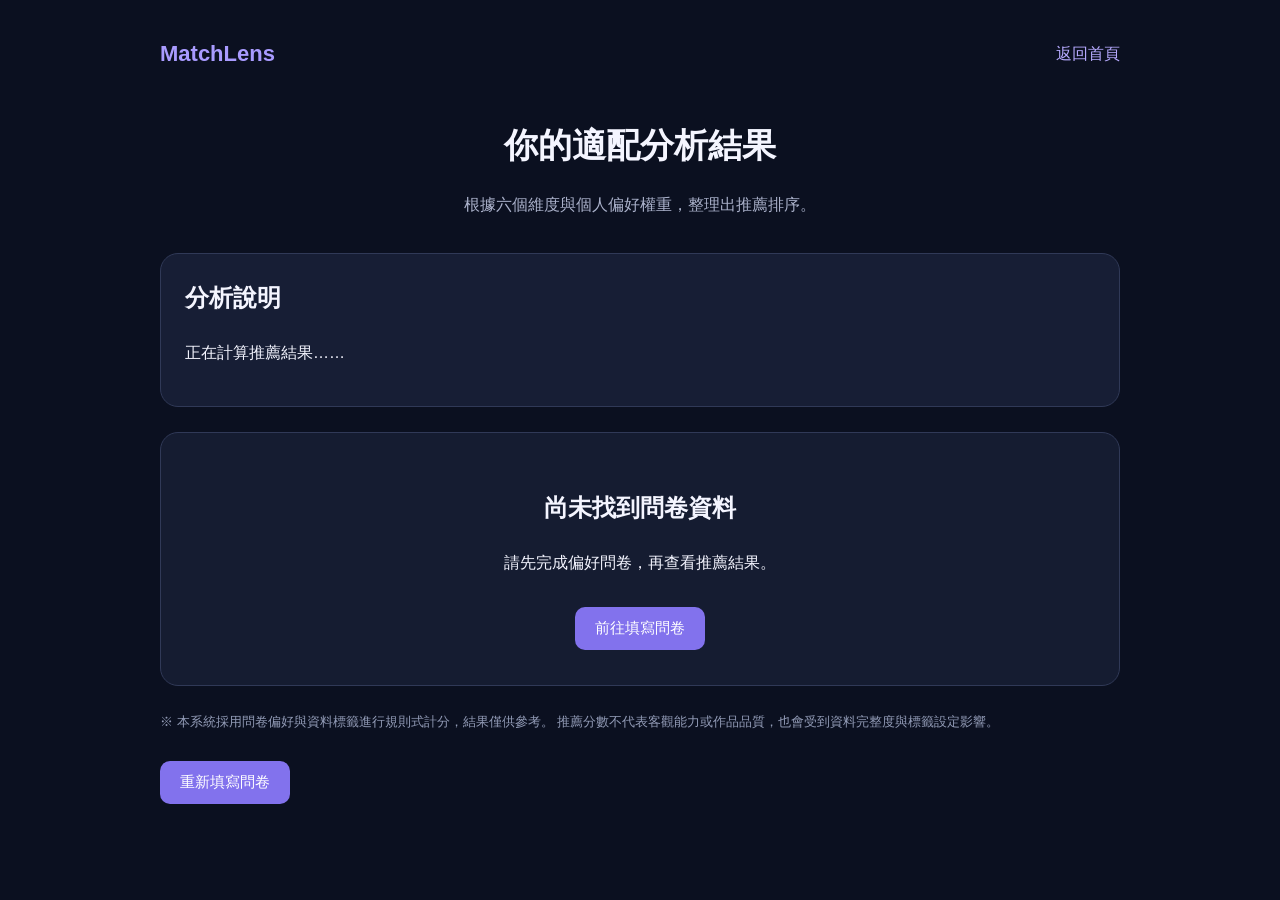
==== result.html @ eaccc014 "Create result.html" ====
<!DOCTYPE html>
<html lang="zh-Hant">
<head>
<meta charset="UTF-8">
<meta name="viewport" content="width=device-width, initial-scale=1.0">
<title>推薦結果｜MatchLens</title>
<style>
*{box-sizing:border-box}
body{
  margin:0;
  font-family:Arial,"Noto Sans TC",sans-serif;
  background:#0b1020;
  color:#f4f5ff;
  line-height:1.7;
}
.container{max-width:1000px;margin:auto;padding:35px 20px 70px}
header{display:flex;justify-content:space-between;align-items:center;margin-bottom:45px}
.logo{font-size:22px;font-weight:bold;color:#a99bff}
a{color:#b7aaff;text-decoration:none}
.hero{text-align:center;margin-bottom:35px}
.hero h1{font-size:34px;margin:0 0 10px}
.hero p{color:#aab1ca}
.summary{
  background:#171e35;border:1px solid #303957;
  border-radius:18px;padding:24px;margin-bottom:25px;
}
.summary h2{margin-top:0}
.card{
  background:#151c31;border:1px solid #303957;
  border-radius:18px;padding:24px;margin-bottom:18px;
}
.rank{color:#b7aaff;font-size:14px;font-weight:bold}
.person{display:flex;justify-content:space-between;gap:15px;align-items:center}
.person h2{margin:5px 0;font-size:23px}
.score{font-size:30px;font-weight:bold;color:#b7aaff;white-space:nowrap}
.bar{height:9px;background:#303957;border-radius:10px;overflow:hidden;margin:8px 0 18px}
.fill{height:100%;background:linear-gradient(90deg,#7465df,#b49aff);border-radius:10px}
.details{display:grid;grid-template-columns:repeat(2,1fr);gap:12px}
.detail{background:#202943;padding:12px;border-radius:10px}
.detail strong{display:block;font-size:13px;color:#b7aaff}
.detail span{font-size:14px}
.description{color:#b8c0d8;font-size:14px;margin-top:15px}
.note{color:#929bb6;font-size:13px;margin-top:25px}
button{
  border:0;border-radius:10px;padding:12px 20px;
  background:#8272ed;color:white;font-size:15px;
  cursor:pointer;margin-top:15px;
}
button:hover{background:#9688ff}
.empty{text-align:center;padding:35px}
@media(max-width:600px){
  .container{padding:25px 15px 50px}
  .hero h1{font-size:27px}
  .person{align-items:flex-start}
  .score{font-size:25px}
  .details{grid-template-columns:1fr}
  .card{padding:18px}
}
</style>
</head>

<body>
<div class="container">
  <header>
    <div class="logo">MatchLens</div>
    <a href="index.html">返回首頁</a>
  </header>

  <section class="hero">
    <h1>你的適配分析結果</h1>
    <p>根據六個維度與個人偏好權重，整理出推薦排序。</p>
  </section>

  <section class="summary">
    <h2>分析說明</h2>
    <p id="summaryText">正在計算推薦結果……</p>
  </section>

  <div id="results"></div>

  <p class="note">
    ※ 本系統採用問卷偏好與資料標籤進行規則式計分，結果僅供參考。
    推薦分數不代表客觀能力或作品品質，也會受到資料完整度與標籤設定影響。
  </p>

  <button onclick="location.href='survey.html'">重新填寫問卷</button>
</div>

<script src="data.js"></script>
<script>
const resultsBox = document.getElementById("results");
const saved = localStorage.getItem("matchlens_preferences");

if (!saved) {
  resultsBox.innerHTML = `
    <div class="card empty">
      <h2>尚未找到問卷資料</h2>
      <p>請先完成偏好問卷，再查看推薦結果。</p>
      <button onclick="location.href='survey.html'">前往填寫問卷</button>
    </div>`;
} else if (typeof candidates === "undefined" || !Array.isArray(candidates)) {
  resultsBox.innerHTML = `
    <div class="card empty">
      <h2>候選資料讀取失敗</h2>
      <p>請確認 data.js 已建立並正確載入。</p>
    </div>`;
} else {
  const preferences = JSON.parse(saved);

  const neutralWords = [
    "沒有特別偏好", "不限", "沒有特別要求",
    "皆可", "無限制", "不拘"
  ];

  function isNeutral(value) {
    if (value === undefined || value === null || value === "") return true;
    if (Array.isArray(value)) {
      return value.length === 0 || value.some(v => neutralWords.includes(v));
    }
    return neutralWords.includes(String(value));
  }

  function matchSingle(preference, options) {
    if (isNeutral(preference)) return 100;
    if (!Array.isArray(options)) options = [options];
    return options.includes(preference) ? 100 : 0;
  }

  function matchMultiple(selected, options) {
    if (isNeutral(selected)) return 100;
    if (!Array.isArray(selected)) selected = [selected];
    if (!Array.isArray(options)) options = [];
    const matched = selected.filter(item => options.includes(item));
    return Math.round(matched.length / selected.length * 100);
  }

  function getDimensionScores(person) {
    const viewing = preferences.viewing || {};
    const personViewing = person.viewing || {};

    const viewingScore = (
      matchSingle(viewing.platform, personViewing.platform) +
      matchSingle(viewing.duration, personViewing.duration) +
      matchSingle(viewing.quality, personViewing.quality)
    ) / 3;

    return [
      {
        name: "外型風格",
        score: matchSingle(preferences.appearance, person.appearance)
      },
      {
        name: "氣質人設",
        score: matchSingle(preferences.personality, person.personality)
      },
      {
        name: "作品類型",
        score: matchMultiple(preferences.genres, person.genres)
      },
      {
        name: "表演風格",
        score: matchSingle(preferences.performance, person.performance)
      },
      {
        name: "資歷區間",
        score: matchSingle(preferences.experience, person.experience)
      },
      {
        name: "觀看情境",
        score: Math.round(viewingScore)
      }
    ];
  }

  function getWeights() {
    const weights = preferences.weights || [];
    const names = [
      "外型風格", "氣質人設", "作品類型",
      "表演風格", "資歷區間", "觀看情境"
    ];

    return names.map((name, index) => {
      const item = weights.find(w => w.name === name) || weights[index];
      return Number(item?.percentage) || 0;
    });
  }

  const weights = getWeights();

  const ranked = candidates.map(person => {
    const dimensions = getDimensionScores(person);
    const total = dimensions.reduce((sum, item, index) => {
      return sum + item.score * weights[index] / 100;
    }, 0);

    return {
      person,
      dimensions,
      total: Math.round(total * 10) / 10
    };
  }).sort((a, b) => b.total - a.total);

  document.getElementById("summaryText").textContent =
    `本次分析共比較 ${candidates.length} 位候選對象，依照你設定的六項偏好權重計算適配分數，並依總分排序。`;

  const topThree = ranked.slice(0, 3);

  if (topThree.length === 0) {
    resultsBox.innerHTML = "<p>目前沒有可供推薦的資料。</p>";
  } else {
    resultsBox.innerHTML = topThree.map((item, index) => {
      const person = item.person;

      const dimensionHTML = item.dimensions.map(d => `
        <div class="detail">
          <strong>${d.name}｜${d.score} 分</strong>
          <div class="bar"><div class="fill" style="width:${d.score}%"></div></div>
        </div>
      `).join("");

      return `
        <section class="card">
          <div class="rank">TOP ${index + 1}</div>
          <div class="person">
            <div>
              <h2>${person.name}</h2>
              <span>${person.category || "候選對象"}</span>
            </div>
            <div class="score">${item.total}%</div>
          </div>
          <div class="bar">
            <div class="fill" style="width:${item.total}%"></div>
          </div>
          <div class="details">${dimensionHTML}</div>
          <p class="description">${person.description || "暫無詳細介紹。"}</p>
        </section>
      `;
    }).join("");
  }
}
</script>
</body>
</html>
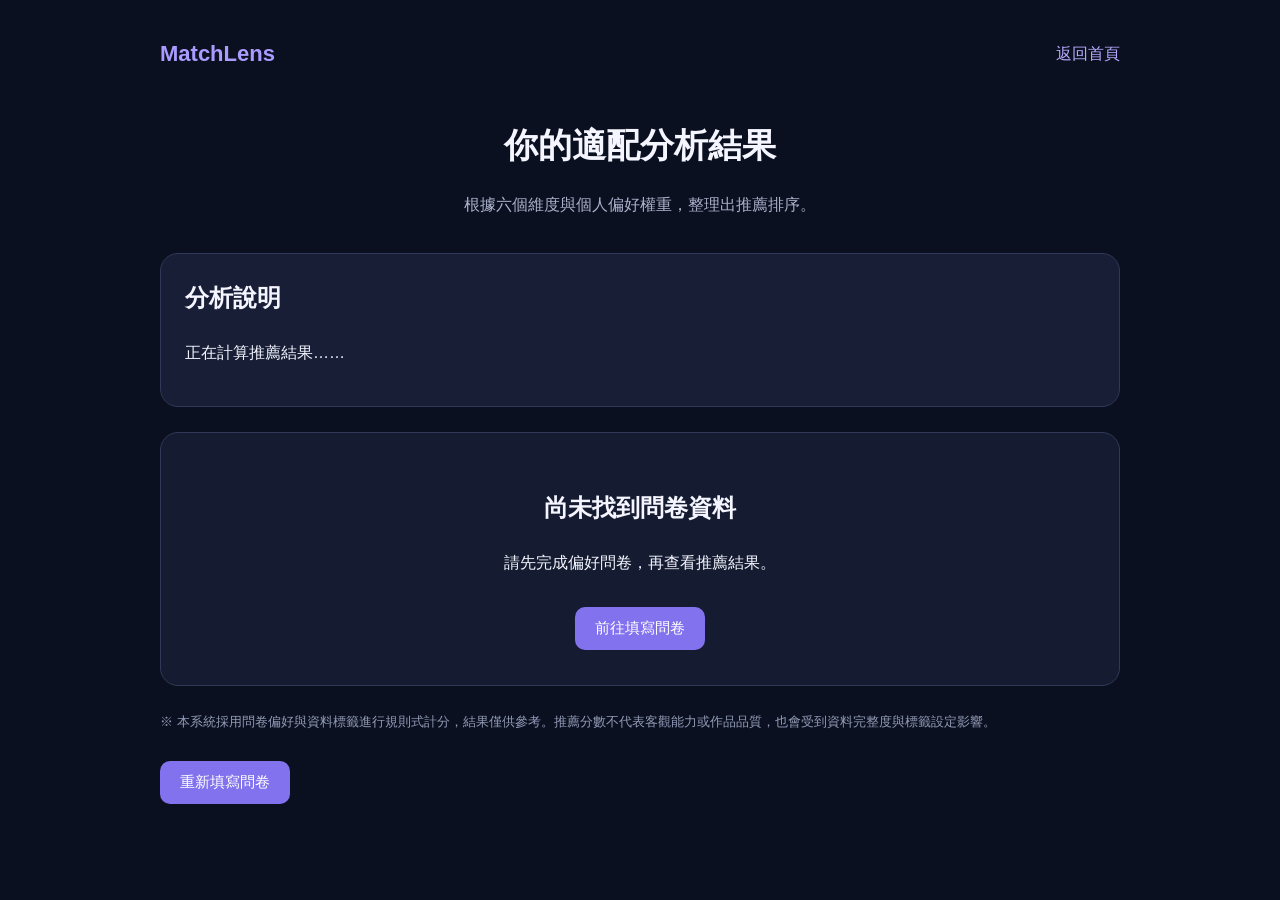
==== commit 5356e8a3: "Handle explicit neutral preferences and calculate results from raw importance weights" ====
--- a/result.html
+++ b/result.html
@@ -6,13 +6,7 @@
 <title>推薦結果｜MatchLens</title>
 <style>
 *{box-sizing:border-box}
-body{
-  margin:0;
-  font-family:Arial,"Noto Sans TC",sans-serif;
-  background:#0b1020;
-  color:#f4f5ff;
-  line-height:1.7;
-}
+body{margin:0;font-family:Arial,"Noto Sans TC",sans-serif;background:#0b1020;color:#f4f5ff;line-height:1.7}
 .container{max-width:1000px;margin:auto;padding:35px 20px 70px}
 header{display:flex;justify-content:space-between;align-items:center;margin-bottom:45px}
 .logo{font-size:22px;font-weight:bold;color:#a99bff}
@@ -20,15 +14,9 @@
 .hero{text-align:center;margin-bottom:35px}
 .hero h1{font-size:34px;margin:0 0 10px}
 .hero p{color:#aab1ca}
-.summary{
-  background:#171e35;border:1px solid #303957;
-  border-radius:18px;padding:24px;margin-bottom:25px;
-}
+.summary{background:#171e35;border:1px solid #303957;border-radius:18px;padding:24px;margin-bottom:25px}
 .summary h2{margin-top:0}
-.card{
-  background:#151c31;border:1px solid #303957;
-  border-radius:18px;padding:24px;margin-bottom:18px;
-}
+.card{background:#151c31;border:1px solid #303957;border-radius:18px;padding:24px;margin-bottom:18px}
 .rank{color:#b7aaff;font-size:14px;font-weight:bold}
 .person{display:flex;justify-content:space-between;gap:15px;align-items:center}
 .person h2{margin:5px 0;font-size:23px}
@@ -41,201 +29,138 @@
 .detail span{font-size:14px}
 .description{color:#b8c0d8;font-size:14px;margin-top:15px}
 .note{color:#929bb6;font-size:13px;margin-top:25px}
-button{
-  border:0;border-radius:10px;padding:12px 20px;
-  background:#8272ed;color:white;font-size:15px;
-  cursor:pointer;margin-top:15px;
-}
+button{border:0;border-radius:10px;padding:12px 20px;background:#8272ed;color:white;font-size:15px;cursor:pointer;margin-top:15px}
 button:hover{background:#9688ff}
 .empty{text-align:center;padding:35px}
-@media(max-width:600px){
-  .container{padding:25px 15px 50px}
-  .hero h1{font-size:27px}
-  .person{align-items:flex-start}
-  .score{font-size:25px}
-  .details{grid-template-columns:1fr}
-  .card{padding:18px}
-}
+@media(max-width:600px){.container{padding:25px 15px 50px}.hero h1{font-size:27px}.person{align-items:flex-start}.score{font-size:25px}.details{grid-template-columns:1fr}.card{padding:18px}}
 </style>
 </head>
-
 <body>
 <div class="container">
-  <header>
-    <div class="logo">MatchLens</div>
-    <a href="index.html">返回首頁</a>
-  </header>
-
-  <section class="hero">
-    <h1>你的適配分析結果</h1>
-    <p>根據六個維度與個人偏好權重，整理出推薦排序。</p>
-  </section>
-
-  <section class="summary">
-    <h2>分析說明</h2>
-    <p id="summaryText">正在計算推薦結果……</p>
-  </section>
-
+  <header><div class="logo">MatchLens</div><a href="index.html">返回首頁</a></header>
+  <section class="hero"><h1>你的適配分析結果</h1><p>根據六個維度與個人偏好權重，整理出推薦排序。</p></section>
+  <section class="summary"><h2>分析說明</h2><p id="summaryText">正在計算推薦結果……</p></section>
   <div id="results"></div>
-
-  <p class="note">
-    ※ 本系統採用問卷偏好與資料標籤進行規則式計分，結果僅供參考。
-    推薦分數不代表客觀能力或作品品質，也會受到資料完整度與標籤設定影響。
-  </p>
-
+  <p class="note">※ 本系統採用問卷偏好與資料標籤進行規則式計分，結果僅供參考。推薦分數不代表客觀能力或作品品質，也會受到資料完整度與標籤設定影響。</p>
   <button onclick="location.href='survey.html'">重新填寫問卷</button>
 </div>
-
 <script src="data.js"></script>
 <script>
 const resultsBox = document.getElementById("results");
 const saved = localStorage.getItem("matchlens_preferences");
+const neutralValues = new Set([
+  "沒有特別偏好", "沒有特別要求", "皆可", "無限制", "不拘",
+  "不限資歷", "不限平台", "不限片長", "作品類型不限"
+]);
+
+function isNeutral(value) {
+  // Empty/missing values are not neutral; required survey responses must exist.
+  return typeof value === "string" && neutralValues.has(value);
+}
+
+function matchSingle(preference, options) {
+  if (isNeutral(preference)) return 100;
+  if (preference === undefined || preference === null || preference === "") return 0;
+  const labels = Array.isArray(options) ? options : [options];
+  return labels.includes(preference) ? 100 : 0;
+}
+
+function matchMultiple(selected, options) {
+  if (!Array.isArray(selected) || selected.length === 0) return 0;
+  if (selected.includes("作品類型不限")) return 100;
+  const labels = Array.isArray(options) ? options : [];
+  const matched = selected.filter(item => labels.includes(item));
+  return Math.round(matched.length / selected.length * 100);
+}
+
+function getDimensionScores(preferences, person) {
+  const viewing = preferences.viewing || {};
+  const personViewing = person.viewing || {};
+  const viewingScore = (
+    matchSingle(viewing.platform, personViewing.platform) +
+    matchSingle(viewing.duration, personViewing.duration) +
+    matchSingle(viewing.quality, personViewing.quality)
+  ) / 3;
+
+  return [
+    { name: "外型風格", score: matchSingle(preferences.appearance, person.appearance) },
+    { name: "氣質人設", score: matchSingle(preferences.personality, person.personality) },
+    { name: "作品類型", score: matchMultiple(preferences.genres, person.genres) },
+    { name: "表演風格", score: matchSingle(preferences.performance, person.performance) },
+    { name: "資歷區間", score: matchSingle(preferences.experience, person.experience) },
+    { name: "觀看情境", score: Math.round(viewingScore) }
+  ];
+}
+
+function getWeights(preferences) {
+  const names = ["外型風格", "氣質人設", "作品類型", "表演風格", "資歷區間", "觀看情境"];
+  const savedWeights = Array.isArray(preferences.weights) ? preferences.weights : [];
+  const items = names.map((name, index) => savedWeights.find(item => item && item.name === name) || savedWeights[index]);
+  const rawScores = items.map(item => Number(item?.score));
+  const hasValidRawScores = rawScores.every(value => Number.isFinite(value) && value > 0);
+  const source = hasValidRawScores ? rawScores : items.map(item => Number(item?.percentage));
+  const validSource = source.every(value => Number.isFinite(value) && value >= 0);
+  const total = source.reduce((sum, value) => sum + value, 0);
+
+  if (!validSource || total <= 0) return names.map(() => 100 / names.length);
+  // Re-normalize from raw importance scores when present; never score with rounded display values.
+  return source.map(value => value / total * 100);
+}
+
+function showError(title, detail, action) {
+  resultsBox.innerHTML = `<div class="card empty"><h2>${title}</h2><p>${detail}</p>${action || ""}</div>`;
+}
 
 if (!saved) {
-  resultsBox.innerHTML = `
-    <div class="card empty">
-      <h2>尚未找到問卷資料</h2>
-      <p>請先完成偏好問卷，再查看推薦結果。</p>
-      <button onclick="location.href='survey.html'">前往填寫問卷</button>
-    </div>`;
+  showError("尚未找到問卷資料", "請先完成偏好問卷，再查看推薦結果。", '<button onclick="location.href=\'survey.html\'">前往填寫問卷</button>');
 } else if (typeof candidates === "undefined" || !Array.isArray(candidates)) {
-  resultsBox.innerHTML = `
-    <div class="card empty">
-      <h2>候選資料讀取失敗</h2>
-      <p>請確認 data.js 已建立並正確載入。</p>
-    </div>`;
+  showError("候選資料讀取失敗", "請確認 data.js 已建立並正確載入。");
 } else {
-  const preferences = JSON.parse(saved);
-
-  const neutralWords = [
-    "沒有特別偏好", "不限", "沒有特別要求",
-    "皆可", "無限制", "不拘"
-  ];
-
-  function isNeutral(value) {
-    if (value === undefined || value === null || value === "") return true;
-    if (Array.isArray(value)) {
-      return value.length === 0 || value.some(v => neutralWords.includes(v));
-    }
-    return neutralWords.includes(String(value));
+  let preferences;
+  try {
+    preferences = JSON.parse(saved);
+    if (!preferences || typeof preferences !== "object") throw new Error("Invalid preferences");
+  } catch (error) {
+    showError("問卷資料無法讀取", "儲存的偏好資料格式有誤，請重新填寫問卷。", '<button onclick="location.href=\'survey.html\'">重新填寫問卷</button>');
   }
 
-  function matchSingle(preference, options) {
-    if (isNeutral(preference)) return 100;
-    if (!Array.isArray(options)) options = [options];
-    return options.includes(preference) ? 100 : 0;
-  }
+  if (preferences) {
+    const weights = getWeights(preferences);
+    const ranked = candidates.map(person => {
+      const dimensions = getDimensionScores(preferences, person);
+      const total = dimensions.reduce((sum, item, index) => sum + item.score * weights[index] / 100, 0);
+      return { person, dimensions, total: Math.round(total * 10) / 10 };
+    }).sort((a, b) => b.total - a.total);
 
-  function matchMultiple(selected, options) {
-    if (isNeutral(selected)) return 100;
-    if (!Array.isArray(selected)) selected = [selected];
-    if (!Array.isArray(options)) options = [];
-    const matched = selected.filter(item => options.includes(item));
-    return Math.round(matched.length / selected.length * 100);
-  }
+    document.getElementById("summaryText").textContent =
+      `本次分析共比較 ${candidates.length} 位候選對象，依照你設定的六項原始重要度重新正規化權重計算適配分數，並依總分排序。`;
 
-  function getDimensionScores(person) {
-    const viewing = preferences.viewing || {};
-    const personViewing = person.viewing || {};
-
-    const viewingScore = (
-      matchSingle(viewing.platform, personViewing.platform) +
-      matchSingle(viewing.duration, personViewing.duration) +
-      matchSingle(viewing.quality, personViewing.quality)
-    ) / 3;
-
-    return [
-      {
-        name: "外型風格",
-        score: matchSingle(preferences.appearance, person.appearance)
-      },
-      {
-        name: "氣質人設",
-        score: matchSingle(preferences.personality, person.personality)
-      },
-      {
-        name: "作品類型",
-        score: matchMultiple(preferences.genres, person.genres)
-      },
-      {
-        name: "表演風格",
-        score: matchSingle(preferences.performance, person.performance)
-      },
-      {
-        name: "資歷區間",
-        score: matchSingle(preferences.experience, person.experience)
-      },
-      {
-        name: "觀看情境",
-        score: Math.round(viewingScore)
-      }
-    ];
-  }
-
-  function getWeights() {
-    const weights = preferences.weights || [];
-    const names = [
-      "外型風格", "氣質人設", "作品類型",
-      "表演風格", "資歷區間", "觀看情境"
-    ];
-
-    return names.map((name, index) => {
-      const item = weights.find(w => w.name === name) || weights[index];
-      return Number(item?.percentage) || 0;
-    });
-  }
-
-  const weights = getWeights();
-
-  const ranked = candidates.map(person => {
-    const dimensions = getDimensionScores(person);
-    const total = dimensions.reduce((sum, item, index) => {
-      return sum + item.score * weights[index] / 100;
-    }, 0);
-
-    return {
-      person,
-      dimensions,
-      total: Math.round(total * 10) / 10
-    };
-  }).sort((a, b) => b.total - a.total);
-
-  document.getElementById("summaryText").textContent =
-    `本次分析共比較 ${candidates.length} 位候選對象，依照你設定的六項偏好權重計算適配分數，並依總分排序。`;
-
-  const topThree = ranked.slice(0, 3);
-
-  if (topThree.length === 0) {
-    resultsBox.innerHTML = "<p>目前沒有可供推薦的資料。</p>";
-  } else {
-    resultsBox.innerHTML = topThree.map((item, index) => {
-      const person = item.person;
-
-      const dimensionHTML = item.dimensions.map(d => `
-        <div class="detail">
-          <strong>${d.name}｜${d.score} 分</strong>
-          <div class="bar"><div class="fill" style="width:${d.score}%"></div></div>
-        </div>
-      `).join("");
-
-      return `
-        <section class="card">
-          <div class="rank">TOP ${index + 1}</div>
-          <div class="person">
-            <div>
-              <h2>${person.name}</h2>
-              <span>${person.category || "候選對象"}</span>
+    const topThree = ranked.slice(0, 3);
+    if (topThree.length === 0) {
+      resultsBox.innerHTML = "<p>目前沒有可供推薦的資料。</p>";
+    } else {
+      resultsBox.innerHTML = topThree.map((item, index) => {
+        const person = item.person;
+        const dimensionHTML = item.dimensions.map(d => `
+          <div class="detail">
+            <strong>${d.name}｜${d.score} 分</strong>
+            <div class="bar"><div class="fill" style="width:${d.score}%"></div></div>
+          </div>
+        `).join("");
+        return `
+          <section class="card">
+            <div class="rank">TOP ${index + 1}</div>
+            <div class="person">
+              <div><h2>${person.name}</h2><span>${person.category || "候選對象"}</span></div>
+              <div class="score">${item.total}%</div>
             </div>
-            <div class="score">${item.total}%</div>
-          </div>
-          <div class="bar">
-            <div class="fill" style="width:${item.total}%"></div>
-          </div>
-          <div class="details">${dimensionHTML}</div>
-          <p class="description">${person.description || "暫無詳細介紹。"}</p>
-        </section>
-      `;
-    }).join("");
+            <div class="bar"><div class="fill" style="width:${item.total}%"></div></div>
+            <div class="details">${dimensionHTML}</div>
+            <p class="description">${person.description || "暫無詳細介紹。"}</p>
+          </section>
+        `;
+      }).join("");
+    }
   }
 }
 </script>
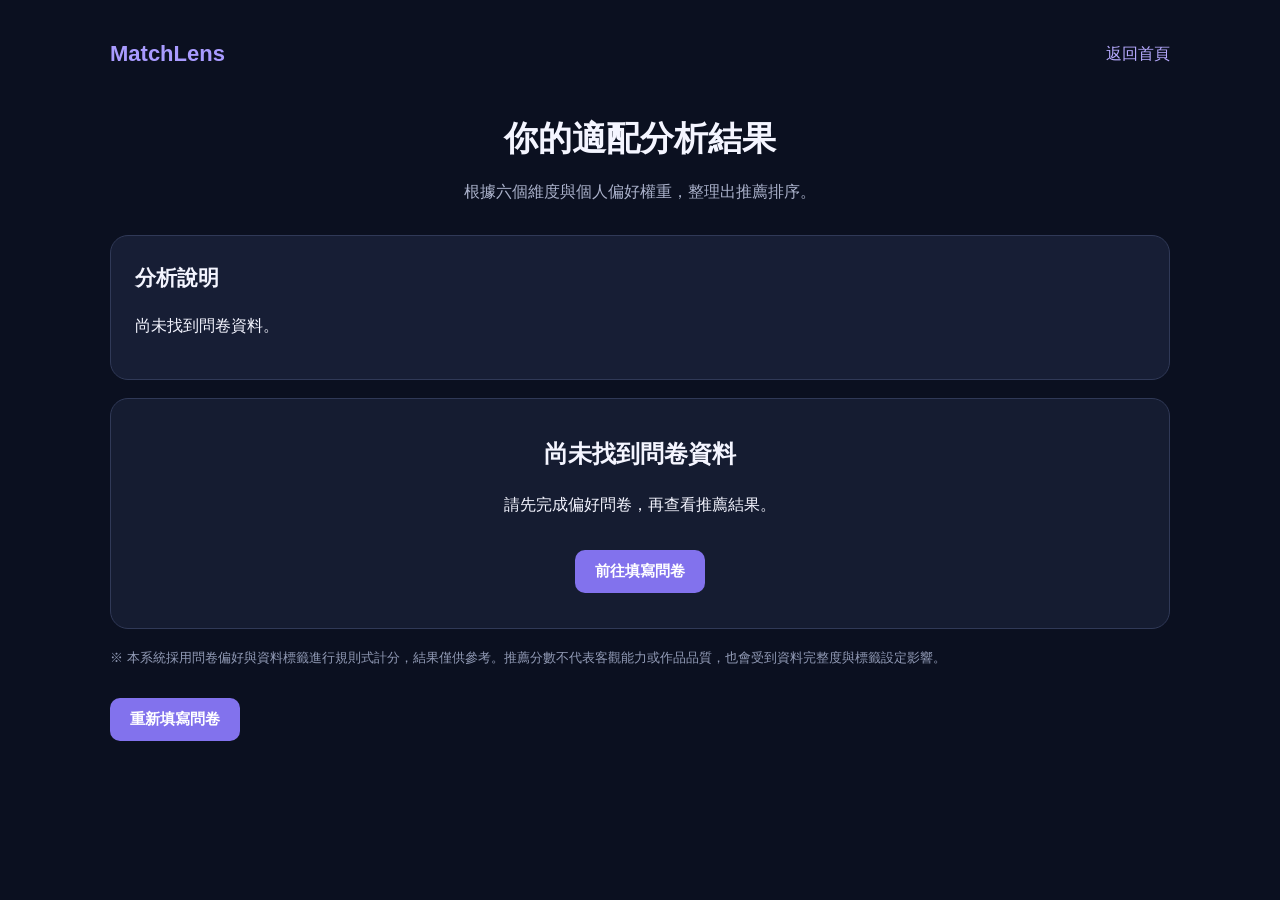
==== commit 48975b8a: "Add explainable top-three comparison and anonymous local feedback to results" ====
--- a/result.html
+++ b/result.html
@@ -7,32 +7,64 @@
 <style>
 *{box-sizing:border-box}
 body{margin:0;font-family:Arial,"Noto Sans TC",sans-serif;background:#0b1020;color:#f4f5ff;line-height:1.7}
-.container{max-width:1000px;margin:auto;padding:35px 20px 70px}
-header{display:flex;justify-content:space-between;align-items:center;margin-bottom:45px}
+.container{max-width:1100px;margin:auto;padding:35px 20px 70px}
+header{display:flex;justify-content:space-between;align-items:center;margin-bottom:38px}
 .logo{font-size:22px;font-weight:bold;color:#a99bff}
 a{color:#b7aaff;text-decoration:none}
-.hero{text-align:center;margin-bottom:35px}
+a:hover,a:focus-visible{color:#d2c8ff;text-decoration:underline}
+.hero{text-align:center;margin-bottom:30px}
 .hero h1{font-size:34px;margin:0 0 10px}
-.hero p{color:#aab1ca}
-.summary{background:#171e35;border:1px solid #303957;border-radius:18px;padding:24px;margin-bottom:25px}
-.summary h2{margin-top:0}
-.card{background:#151c31;border:1px solid #303957;border-radius:18px;padding:24px;margin-bottom:18px}
-.rank{color:#b7aaff;font-size:14px;font-weight:bold}
-.person{display:flex;justify-content:space-between;gap:15px;align-items:center}
-.person h2{margin:5px 0;font-size:23px}
-.score{font-size:30px;font-weight:bold;color:#b7aaff;white-space:nowrap}
+.hero p{color:#aab1ca;margin:0}
+.summary,.card,.panel{background:#151c31;border:1px solid #303957;border-radius:18px;padding:24px;margin-bottom:18px}
+.summary{background:#171e35}
+.summary h2,.panel h2{margin:0 0 8px;font-size:21px}
+.section-intro{color:#aab1ca;font-size:14px;margin:0 0 20px}
+.card{padding:22px}
+.rank{color:#b7aaff;font-size:14px;font-weight:bold;letter-spacing:.04em}
+.person{display:flex;justify-content:space-between;gap:15px;align-items:center;margin:4px 0 12px}
+.person h2{margin:4px 0;font-size:23px}
+.category{color:#aab1ca;font-size:13px}
+.score{font-size:30px;font-weight:bold;color:#c5b5ff;white-space:nowrap}
 .bar{height:9px;background:#303957;border-radius:10px;overflow:hidden;margin:8px 0 18px}
 .fill{height:100%;background:linear-gradient(90deg,#7465df,#b49aff);border-radius:10px}
-.details{display:grid;grid-template-columns:repeat(2,1fr);gap:12px}
+.details{display:grid;grid-template-columns:repeat(2,minmax(0,1fr));gap:12px}
 .detail{background:#202943;padding:12px;border-radius:10px}
-.detail strong{display:block;font-size:13px;color:#b7aaff}
-.detail span{font-size:14px}
-.description{color:#b8c0d8;font-size:14px;margin-top:15px}
-.note{color:#929bb6;font-size:13px;margin-top:25px}
-button{border:0;border-radius:10px;padding:12px 20px;background:#8272ed;color:white;font-size:15px;cursor:pointer;margin-top:15px}
+.detail strong{display:block;font-size:13px;color:#c5b5ff}
+.detail .bar{margin:8px 0 0}
+.description{color:#b8c0d8;font-size:14px;margin:15px 0 0}
+.reason-block{margin-top:18px;padding-top:16px;border-top:1px solid #ffffff12}
+.reason-block h3{font-size:15px;margin:0 0 8px;color:#e5e9ff}
+.reason-block p,.reason-block li{color:#b8c0d8;font-size:13px}
+.reason-block ul{margin:0;padding-left:20px}
+.reason-block li+li{margin-top:4px}
+.reason-muted{color:#929bb6!important}
+.compare-list{display:grid;gap:18px}
+.compare-row{padding:16px;background:#10182b;border:1px solid #ffffff0d;border-radius:12px}
+.compare-row h3{font-size:15px;margin:0 0 12px}
+.compare-series{display:grid;gap:10px}
+.compare-item{display:grid;grid-template-columns:minmax(90px,130px) minmax(0,1fr) 54px;align-items:center;gap:10px;font-size:12px;color:#c3cbe0}
+.compare-track{height:12px;border-radius:999px;background:#2c3550;overflow:hidden}
+.compare-fill{height:100%;border-radius:inherit;transition:width .3s ease}
+.compare-fill.series-0{background:#8c9cff}.compare-fill.series-1{background:#b18df3}.compare-fill.series-2{background:#62d5c3}
+.compare-value{text-align:right;font-variant-numeric:tabular-nums;color:#eef0ff}
+.legend{display:flex;flex-wrap:wrap;gap:10px 18px;margin:0 0 16px;color:#bdc5d9;font-size:12px}
+.legend-item{display:inline-flex;align-items:center;gap:7px}
+.legend-swatch{width:10px;height:10px;border-radius:50%;display:inline-block}
+.legend-swatch.series-0{background:#8c9cff}.legend-swatch.series-1{background:#b18df3}.legend-swatch.series-2{background:#62d5c3}
+.feedback-grid{display:grid;grid-template-columns:repeat(3,minmax(0,1fr));gap:14px}
+.feedback-field label{display:block;margin:0 0 7px;font-size:13px;color:#d4daea}
+.feedback-field select{width:100%;padding:12px;border:1px solid #39435d;border-radius:9px;background:#10182b;color:#f4f5ff;font-size:14px}
+.feedback-field select:focus{outline:2px solid #899cff;outline-offset:2px}
+button{border:0;border-radius:10px;padding:12px 20px;background:#8272ed;color:white;font-size:15px;font-weight:700;cursor:pointer;margin-top:16px}
 button:hover{background:#9688ff}
+button:focus-visible{outline:2px solid #fff;outline-offset:3px}
+.feedback-notice,.note{color:#929bb6;font-size:13px;margin-top:15px}
+.feedback-status{display:none;margin-top:14px;padding:12px 14px;border-radius:10px;background:#203a35;color:#a9f0cf;font-size:14px}
+.feedback-status.error{background:#43252f;color:#ffd2da}
 .empty{text-align:center;padding:35px}
-@media(max-width:600px){.container{padding:25px 15px 50px}.hero h1{font-size:27px}.person{align-items:flex-start}.score{font-size:25px}.details{grid-template-columns:1fr}.card{padding:18px}}
+.error-title{margin:0 0 8px}
+@media(max-width:720px){.feedback-grid{grid-template-columns:1fr}.compare-item{grid-template-columns:minmax(82px,105px) minmax(0,1fr) 48px;gap:7px}.container{padding:25px 15px 50px}}
+@media(max-width:600px){.hero h1{font-size:27px}.person{align-items:flex-start}.score{font-size:25px}.details{grid-template-columns:1fr}.card,.summary,.panel{padding:18px}.compare-row{padding:13px}.compare-item{font-size:11px}}
 </style>
 </head>
 <body>
@@ -40,13 +72,16 @@
   <header><div class="logo">MatchLens</div><a href="index.html">返回首頁</a></header>
   <section class="hero"><h1>你的適配分析結果</h1><p>根據六個維度與個人偏好權重，整理出推薦排序。</p></section>
   <section class="summary"><h2>分析說明</h2><p id="summaryText">正在計算推薦結果……</p></section>
-  <div id="results"></div>
+  <main id="results" aria-live="polite"></main>
   <p class="note">※ 本系統採用問卷偏好與資料標籤進行規則式計分，結果僅供參考。推薦分數不代表客觀能力或作品品質，也會受到資料完整度與標籤設定影響。</p>
-  <button onclick="location.href='survey.html'">重新填寫問卷</button>
+  <button type="button" id="editPreferences">重新填寫問卷</button>
 </div>
 <script src="data.js"></script>
 <script>
 const resultsBox = document.getElementById("results");
+const summaryText = document.getElementById("summaryText");
+const editPreferences = document.getElementById("editPreferences");
+const FEEDBACK_KEY = "matchlens_feedback";
 const saved = localStorage.getItem("matchlens_preferences");
 const neutralValues = new Set([
   "沒有特別偏好", "沒有特別要求", "皆可", "無限制", "不拘",
@@ -107,61 +142,330 @@
   return source.map(value => value / total * 100);
 }
 
-function showError(title, detail, action) {
-  resultsBox.innerHTML = `<div class="card empty"><h2>${title}</h2><p>${detail}</p>${action || ""}</div>`;
-}
-
-if (!saved) {
-  showError("尚未找到問卷資料", "請先完成偏好問卷，再查看推薦結果。", '<button onclick="location.href=\'survey.html\'">前往填寫問卷</button>');
+function element(tag, className, text) {
+  const node = document.createElement(tag);
+  if (className) node.className = className;
+  if (text !== undefined && text !== null) node.textContent = String(text);
+  return node;
+}
+
+function showError(title, detail, actionLabel) {
+  resultsBox.replaceChildren();
+  const box = element("section", "card empty");
+  box.append(element("h2", "error-title", title), element("p", "", detail));
+  if (actionLabel) {
+    const action = element("button", "", actionLabel);
+    action.type = "button";
+    action.addEventListener("click", () => { window.location.href = "survey.html"; });
+    box.append(action);
+  }
+  resultsBox.append(box);
+}
+
+function getPreferenceForDimension(preferences, name) {
+  const preferenceByDimension = {
+    "外型風格": preferences.appearance,
+    "氣質人設": preferences.personality,
+    "作品類型": preferences.genres,
+    "表演風格": preferences.performance,
+    "資歷區間": preferences.experience
+  };
+  return preferenceByDimension[name];
+}
+
+function getMatchingLabels(name, preferences, person) {
+  if (name === "觀看情境") {
+    const userViewing = preferences.viewing || {};
+    const candidateViewing = person.viewing || {};
+    const matched = [];
+    [["平台", "platform"], ["片長", "duration"], ["畫質", "quality"]].forEach(([label, key]) => {
+      const preferred = userViewing[key];
+      if (!isNeutral(preferred) && preferred && matchSingle(preferred, candidateViewing[key]) === 100) {
+        matched.push(`${label}：${preferred}`);
+      }
+    });
+    return matched;
+  }
+
+  const preferred = getPreferenceForDimension(preferences, name);
+  if (name === "作品類型") {
+    if (!Array.isArray(preferred) || preferred.includes("作品類型不限")) return [];
+    const candidateLabels = Array.isArray(person.genres) ? person.genres : [];
+    return preferred.filter(label => candidateLabels.includes(label));
+  }
+  if (isNeutral(preferred) || !preferred) return [];
+  const candidateLabels = Array.isArray(person[name === "外型風格" ? "appearance" : name === "氣質人設" ? "personality" : "performance"]) ? person[name === "外型風格" ? "appearance" : name === "氣質人設" ? "personality" : "performance"] : [];
+  return candidateLabels.includes(preferred) ? [preferred] : [];
+}
+
+function getPreferenceLabels(name, preferences) {
+  if (name === "觀看情境") {
+    const viewing = preferences.viewing || {};
+    return [["平台", viewing.platform], ["片長", viewing.duration], ["畫質", viewing.quality]]
+      .filter(([, value]) => value && !isNeutral(value))
+      .map(([label, value]) => `${label}：${value}`);
+  }
+  const preferred = getPreferenceForDimension(preferences, name);
+  if (name === "作品類型") {
+    if (!Array.isArray(preferred) || preferred.includes("作品類型不限")) return [];
+    return preferred;
+  }
+  if (!preferred || isNeutral(preferred)) return [];
+  return [preferred];
+}
+
+function buildRecommendationSummary(item) {
+  const strongMatches = item.dimensions.filter(d => d.score === 100 && getPreferenceLabels(d.name, preferences).length > 0).map(d => d.name);
+  const scoreText = `${item.total}%`;
+  if (strongMatches.length) return `整體適配度為 ${scoreText}；依本次偏好，${strongMatches.join("、")}與候選資料標籤完全相符。`;
+  const best = item.dimensions.filter(d => d.score > 0).sort((a, b) => b.score - a.score)[0];
+  if (best) return `整體適配度為 ${scoreText}；目前較符合的維度是「${best.name}」（${best.score} 分）。`;
+  return `整體適配度為 ${scoreText}；依本次偏好與目前示範標籤，沒有維度達到完全相符。`;
+}
+
+function buildReasons(item) {
+  const matches = [];
+  const gaps = [];
+  item.dimensions.forEach(dimension => {
+    const expected = getPreferenceLabels(dimension.name, preferences);
+    if (!expected.length) return;
+    const matched = getMatchingLabels(dimension.name, preferences, item.person);
+    if (dimension.score === 100) {
+      matches.push(`${dimension.name}：${matched.length ? matched.join("、") : "偏好標籤相符"}`);
+    } else if (dimension.name === "作品類型" && matched.length) {
+      matches.push(`${dimension.name}：符合 ${matched.join("、")}（維度分數 ${dimension.score} 分）`);
+      const missing = expected.filter(label => !matched.includes(label));
+      if (missing.length) gaps.push(`${dimension.name}：尚未匹配 ${missing.join("、")}`);
+    } else if (dimension.name === "觀看情境") {
+      const viewing = preferences.viewing || {};
+      const personViewing = item.person.viewing || {};
+      [["平台", "platform"], ["片長", "duration"], ["畫質", "quality"]].forEach(([label, key]) => {
+        const value = viewing[key];
+        if (!value || isNeutral(value)) return;
+        if (matchSingle(value, personViewing[key]) === 100) matches.push(`觀看情境｜${label}：${value}`);
+        else gaps.push(`觀看情境｜${label}：未匹配「${value}」`);
+      });
+    } else {
+      gaps.push(`${dimension.name}：未匹配「${expected.join("、") }」`);
+    }
+  });
+  return { matches, gaps };
+}
+
+function createDimensionDetails(item) {
+  const details = element("div", "details");
+  item.dimensions.forEach(dimension => {
+    const detail = element("div", "detail");
+    detail.append(element("strong", "", `${dimension.name}｜${dimension.score} 分`));
+    const bar = element("div", "bar");
+    const fill = element("div", "fill");
+    fill.style.width = `${Math.max(0, Math.min(100, Number(dimension.score) || 0))}%`;
+    bar.append(fill);
+    detail.append(bar);
+    details.append(detail);
+  });
+  return details;
+}
+
+function createReasonSection(title, items, fallback) {
+  const section = element("section", "reason-block");
+  section.append(element("h3", "", title));
+  if (!items.length) {
+    section.append(element("p", "reason-muted", fallback));
+  } else {
+    const list = element("ul");
+    items.forEach(item => list.append(element("li", "", item)));
+    section.append(list);
+  }
+  return section;
+}
+
+function renderComparison(topThree) {
+  const panel = element("section", "panel");
+  panel.append(element("h2", "", "TOP 1–3 六維度比較"));
+  panel.append(element("p", "section-intro", "每列以同一百分比尺度比較候選者各維度的適配分數；此圖僅呈現既有計分結果，不會重新計分。"));
+  const legend = element("div", "legend");
+  topThree.forEach((item, index) => {
+    const entry = element("span", "legend-item");
+    entry.append(element("i", `legend-swatch series-${index}`));
+    entry.append(document.createTextNode(`TOP ${index + 1} ${item.person.name}`));
+    legend.append(entry);
+  });
+  panel.append(legend);
+  const list = element("div", "compare-list");
+  const dimensionNames = ["外型風格", "氣質人設", "作品類型", "表演風格", "資歷區間", "觀看情境"];
+  dimensionNames.forEach(name => {
+    const row = element("section", "compare-row");
+    row.append(element("h3", "", name));
+    const series = element("div", "compare-series");
+    topThree.forEach((item, index) => {
+      const dimension = item.dimensions.find(entry => entry.name === name);
+      const value = dimension && Number.isFinite(Number(dimension.score)) ? Number(dimension.score) : 0;
+      const line = element("div", "compare-item");
+      line.append(element("span", "", `TOP ${index + 1} ${item.person.name}`));
+      const track = element("div", "compare-track");
+      const fill = element("div", `compare-fill series-${index}`);
+      fill.style.width = `${Math.max(0, Math.min(100, value))}%`;
+      track.append(fill);
+      line.append(track, element("span", "compare-value", `${value} 分`));
+      series.append(line);
+    });
+    row.append(series);
+    list.append(row);
+  });
+  panel.append(list);
+  return panel;
+}
+
+function renderFeedback(topThree) {
+  const panel = element("section", "panel");
+  panel.append(element("h2", "", "推薦結果回饋"));
+  panel.append(element("p", "section-intro", "請為本次推薦評分，並選擇最滿意及最不符合期待的維度。回饋僅匿名保存在此瀏覽器，不會傳送至伺服器，也不會改變推薦權重或分數。"));
+  const form = element("form");
+  form.id = "feedbackForm";
+  const grid = element("div", "feedback-grid");
+
+  const ratingWrap = element("div", "feedback-field");
+  const ratingLabel = element("label", "", "整體滿意度（必填）");
+  ratingLabel.htmlFor = "feedbackRating";
+  const rating = element("select");
+  rating.id = "feedbackRating";
+  rating.name = "satisfaction";
+  rating.required = true;
+  rating.append(new Option("請選擇 1–5 分", ""));
+  [1,2,3,4,5].forEach(value => rating.append(new Option(`${value} 分`, String(value))));
+  ratingWrap.append(ratingLabel, rating);
+
+  const dimensions = ["外型風格", "氣質人設", "作品類型", "表演風格", "資歷區間", "觀看情境"];
+  const mostWrap = element("div", "feedback-field");
+  const mostLabel = element("label", "", "最滿意的維度（選填）");
+  mostLabel.htmlFor = "mostSatisfiedDimension";
+  const most = element("select");
+  most.id = "mostSatisfiedDimension";
+  most.name = "mostSatisfiedDimension";
+  most.append(new Option("不指定", ""));
+  dimensions.forEach(value => most.append(new Option(value, value)));
+  mostWrap.append(mostLabel, most);
+
+  const leastWrap = element("div", "feedback-field");
+  const leastLabel = element("label", "", "最不符合期待的維度（選填）");
+  leastLabel.htmlFor = "leastExpectedDimension";
+  const least = element("select");
+  least.id = "leastExpectedDimension";
+  least.name = "leastExpectedDimension";
+  least.append(new Option("不指定", ""));
+  dimensions.forEach(value => least.append(new Option(value, value)));
+  leastWrap.append(leastLabel, least);
+  grid.append(ratingWrap, mostWrap, leastWrap);
+
+  const submit = element("button", "", "儲存本次回饋");
+  submit.type = "submit";
+  const status = element("div", "feedback-status");
+  status.id = "feedbackStatus";
+  status.setAttribute("role", "status");
+  status.setAttribute("aria-live", "polite");
+  form.append(grid, submit, status);
+  panel.append(form);
+
+  form.addEventListener("submit", event => {
+    event.preventDefault();
+    status.classList.remove("error");
+    status.style.display = "block";
+    if (!form.reportValidity()) {
+      status.classList.add("error");
+      status.textContent = "請先選擇整體滿意度分數。";
+      return;
+    }
+
+    const record = {
+      submittedAt: new Date().toISOString(),
+      satisfaction: Number(rating.value),
+      mostSatisfiedDimension: most.value || null,
+      leastExpectedDimension: least.value || null
+    };
+    try {
+      const existing = localStorage.getItem(FEEDBACK_KEY);
+      const records = existing === null ? [] : JSON.parse(existing);
+      if (!Array.isArray(records)) throw new Error("Feedback storage must be an array");
+      records.push(record);
+      localStorage.setItem(FEEDBACK_KEY, JSON.stringify(records));
+      status.textContent = `回饋已儲存。此瀏覽器目前保留 ${records.length} 筆匿名回饋；推薦結果未受影響。`;
+      form.reset();
+    } catch (error) {
+      status.classList.add("error");
+      status.textContent = "回饋儲存失敗。現有回饋資料未能讀取或瀏覽器儲存空間不可用；推薦結果不受影響。";
+    }
+  });
+  return panel;
+}
+
+function renderResults(topThree) {
+  resultsBox.replaceChildren();
+  if (!topThree.length) {
+    showError("目前沒有可供推薦的資料", "候選資料清單是空的，請稍後再試。", "重新填寫問卷");
+    return;
+  }
+
+  resultsBox.append(renderComparison(topThree));
+  topThree.forEach((item, index) => {
+    const person = item.person;
+    const card = element("section", "card");
+    card.append(element("div", "rank", `TOP ${index + 1}`));
+    const personLine = element("div", "person");
+    const identity = element("div");
+    identity.append(element("h2", "", person.name || "候選對象"));
+    identity.append(element("span", "category", person.category || "候選對象"));
+    personLine.append(identity, element("div", "score", `${item.total}%`));
+    card.append(personLine);
+
+    const totalBar = element("div", "bar");
+    const totalFill = element("div", "fill");
+    totalFill.style.width = `${Math.max(0, Math.min(100, Number(item.total) || 0))}%`;
+    totalBar.append(totalFill);
+    card.append(totalBar, createDimensionDetails(item));
+    card.append(element("p", "description", person.description || "暫無詳細介紹。"));
+
+    const reasons = buildReasons(item);
+    card.append(createReasonSection("推薦摘要", [buildRecommendationSummary(item)], "目前沒有足夠資料產生推薦摘要。"));
+    card.append(createReasonSection("主要符合項目", reasons.matches, "本次偏好中沒有可列出的明確符合項目；部分維度可能是不限或尚無匹配標籤。"));
+    card.append(createReasonSection("未符合期待的項目", reasons.gaps, "沒有已選偏好被標記為未符合。"));
+    resultsBox.append(card);
+  });
+  resultsBox.append(renderFeedback(topThree));
+}
+
+editPreferences.addEventListener("click", () => { window.location.href = "survey.html"; });
+
+let preferences = null;
+let storageError = false;
+try {
+  // Keep the existing preference key read-only; feedback is stored separately.
+  const storedPreferences = localStorage.getItem("matchlens_preferences");
+  if (storedPreferences !== null) preferences = JSON.parse(storedPreferences);
+} catch (error) {
+  storageError = true;
+}
+
+if (storageError) {
+  summaryText.textContent = "無法讀取瀏覽器中的問卷資料。請確認本機儲存空間可用，再重新填寫問卷。";
+  showError("問卷資料無法讀取", "儲存資料格式錯誤，或瀏覽器不允許存取本機儲存空間。", "重新填寫問卷");
+} else if (!preferences) {
+  summaryText.textContent = "尚未找到問卷資料。";
+  showError("尚未找到問卷資料", "請先完成偏好問卷，再查看推薦結果。", "前往填寫問卷");
 } else if (typeof candidates === "undefined" || !Array.isArray(candidates)) {
+  summaryText.textContent = "候選資料無法載入。";
   showError("候選資料讀取失敗", "請確認 data.js 已建立並正確載入。");
 } else {
-  let preferences;
-  try {
-    preferences = JSON.parse(saved);
-    if (!preferences || typeof preferences !== "object") throw new Error("Invalid preferences");
-  } catch (error) {
-    showError("問卷資料無法讀取", "儲存的偏好資料格式有誤，請重新填寫問卷。", '<button onclick="location.href=\'survey.html\'">重新填寫問卷</button>');
-  }
-
-  if (preferences) {
-    const weights = getWeights(preferences);
-    const ranked = candidates.map(person => {
-      const dimensions = getDimensionScores(preferences, person);
-      const total = dimensions.reduce((sum, item, index) => sum + item.score * weights[index] / 100, 0);
-      return { person, dimensions, total: Math.round(total * 10) / 10 };
-    }).sort((a, b) => b.total - a.total);
-
-    document.getElementById("summaryText").textContent =
-      `本次分析共比較 ${candidates.length} 位候選對象，依照你設定的六項原始重要度重新正規化權重計算適配分數，並依總分排序。`;
-
-    const topThree = ranked.slice(0, 3);
-    if (topThree.length === 0) {
-      resultsBox.innerHTML = "<p>目前沒有可供推薦的資料。</p>";
-    } else {
-      resultsBox.innerHTML = topThree.map((item, index) => {
-        const person = item.person;
-        const dimensionHTML = item.dimensions.map(d => `
-          <div class="detail">
-            <strong>${d.name}｜${d.score} 分</strong>
-            <div class="bar"><div class="fill" style="width:${d.score}%"></div></div>
-          </div>
-        `).join("");
-        return `
-          <section class="card">
-            <div class="rank">TOP ${index + 1}</div>
-            <div class="person">
-              <div><h2>${person.name}</h2><span>${person.category || "候選對象"}</span></div>
-              <div class="score">${item.total}%</div>
-            </div>
-            <div class="bar"><div class="fill" style="width:${item.total}%"></div></div>
-            <div class="details">${dimensionHTML}</div>
-            <p class="description">${person.description || "暫無詳細介紹。"}</p>
-          </section>
-        `;
-      }).join("");
-    }
-  }
+  // Existing dimension scoring, weighting, total-score calculation and ranking are retained.
+  const weights = getWeights(preferences);
+  const ranked = candidates.map(person => {
+    const dimensions = getDimensionScores(preferences, person);
+    const total = dimensions.reduce((sum, item, index) => sum + item.score * weights[index] / 100, 0);
+    return { person, dimensions, total: Math.round(total * 10) / 10 };
+  }).sort((a, b) => b.total - a.total);
+
+  summaryText.textContent = `本次分析共比較 ${candidates.length} 位候選對象，依照你設定的六項原始重要度重新正規化權重計算適配分數，並依總分排序。`;
+  renderResults(ranked.slice(0, 3));
 }
 </script>
 </body>
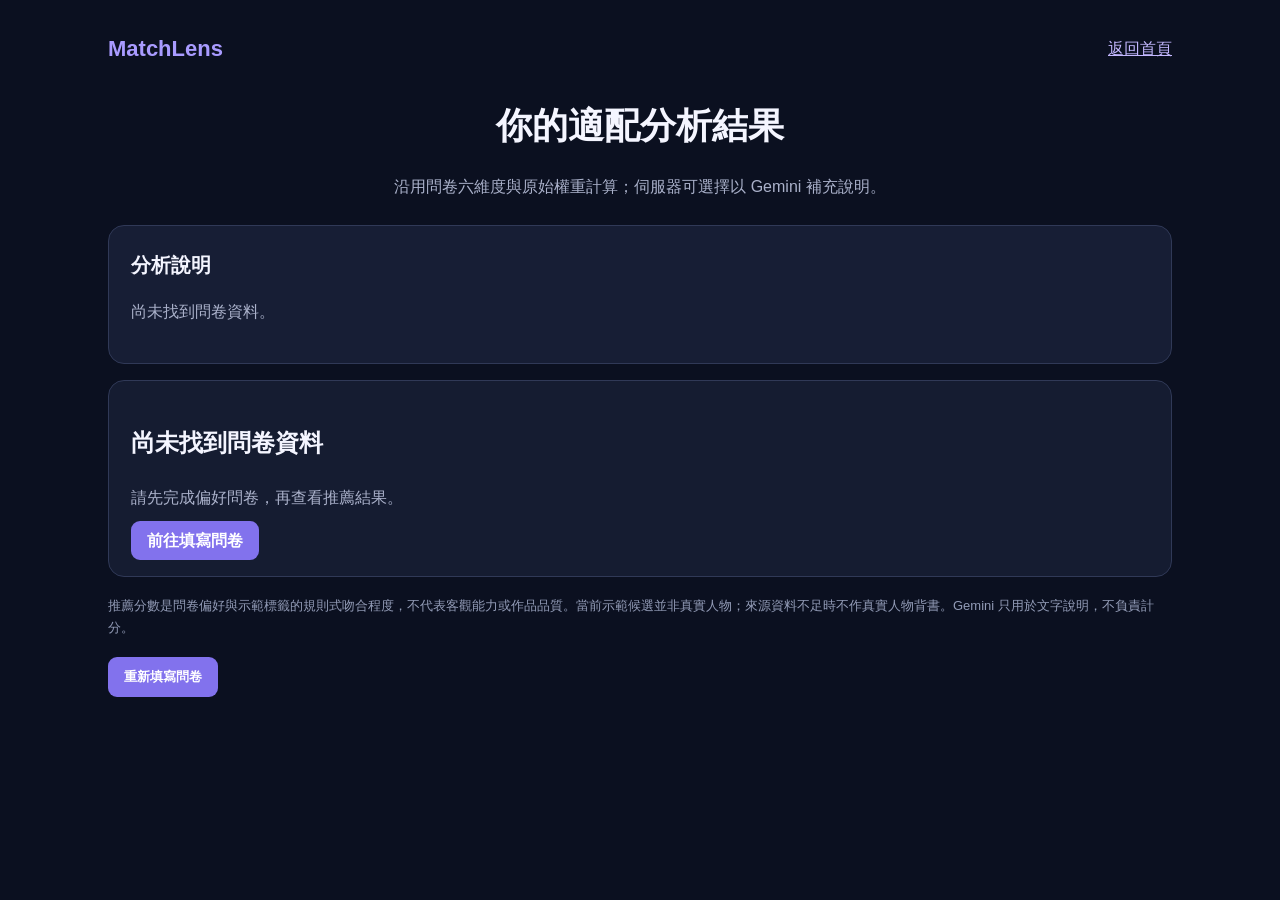
==== commit 585c4a0e: "Connect results page to recommendation API with timeout, fallback, evidence and work rendering" ====
--- a/result.html
+++ b/result.html
@@ -1,472 +1,188 @@
 <!DOCTYPE html>
 <html lang="zh-Hant">
 <head>
-<meta charset="UTF-8">
-<meta name="viewport" content="width=device-width, initial-scale=1.0">
-<title>推薦結果｜MatchLens</title>
-<style>
-*{box-sizing:border-box}
-body{margin:0;font-family:Arial,"Noto Sans TC",sans-serif;background:#0b1020;color:#f4f5ff;line-height:1.7}
-.container{max-width:1100px;margin:auto;padding:35px 20px 70px}
-header{display:flex;justify-content:space-between;align-items:center;margin-bottom:38px}
-.logo{font-size:22px;font-weight:bold;color:#a99bff}
-a{color:#b7aaff;text-decoration:none}
-a:hover,a:focus-visible{color:#d2c8ff;text-decoration:underline}
-.hero{text-align:center;margin-bottom:30px}
-.hero h1{font-size:34px;margin:0 0 10px}
-.hero p{color:#aab1ca;margin:0}
-.summary,.card,.panel{background:#151c31;border:1px solid #303957;border-radius:18px;padding:24px;margin-bottom:18px}
-.summary{background:#171e35}
-.summary h2,.panel h2{margin:0 0 8px;font-size:21px}
-.section-intro{color:#aab1ca;font-size:14px;margin:0 0 20px}
-.card{padding:22px}
-.rank{color:#b7aaff;font-size:14px;font-weight:bold;letter-spacing:.04em}
-.person{display:flex;justify-content:space-between;gap:15px;align-items:center;margin:4px 0 12px}
-.person h2{margin:4px 0;font-size:23px}
-.category{color:#aab1ca;font-size:13px}
-.score{font-size:30px;font-weight:bold;color:#c5b5ff;white-space:nowrap}
-.bar{height:9px;background:#303957;border-radius:10px;overflow:hidden;margin:8px 0 18px}
-.fill{height:100%;background:linear-gradient(90deg,#7465df,#b49aff);border-radius:10px}
-.details{display:grid;grid-template-columns:repeat(2,minmax(0,1fr));gap:12px}
-.detail{background:#202943;padding:12px;border-radius:10px}
-.detail strong{display:block;font-size:13px;color:#c5b5ff}
-.detail .bar{margin:8px 0 0}
-.description{color:#b8c0d8;font-size:14px;margin:15px 0 0}
-.reason-block{margin-top:18px;padding-top:16px;border-top:1px solid #ffffff12}
-.reason-block h3{font-size:15px;margin:0 0 8px;color:#e5e9ff}
-.reason-block p,.reason-block li{color:#b8c0d8;font-size:13px}
-.reason-block ul{margin:0;padding-left:20px}
-.reason-block li+li{margin-top:4px}
-.reason-muted{color:#929bb6!important}
-.compare-list{display:grid;gap:18px}
-.compare-row{padding:16px;background:#10182b;border:1px solid #ffffff0d;border-radius:12px}
-.compare-row h3{font-size:15px;margin:0 0 12px}
-.compare-series{display:grid;gap:10px}
-.compare-item{display:grid;grid-template-columns:minmax(90px,130px) minmax(0,1fr) 54px;align-items:center;gap:10px;font-size:12px;color:#c3cbe0}
-.compare-track{height:12px;border-radius:999px;background:#2c3550;overflow:hidden}
-.compare-fill{height:100%;border-radius:inherit;transition:width .3s ease}
-.compare-fill.series-0{background:#8c9cff}.compare-fill.series-1{background:#b18df3}.compare-fill.series-2{background:#62d5c3}
-.compare-value{text-align:right;font-variant-numeric:tabular-nums;color:#eef0ff}
-.legend{display:flex;flex-wrap:wrap;gap:10px 18px;margin:0 0 16px;color:#bdc5d9;font-size:12px}
-.legend-item{display:inline-flex;align-items:center;gap:7px}
-.legend-swatch{width:10px;height:10px;border-radius:50%;display:inline-block}
-.legend-swatch.series-0{background:#8c9cff}.legend-swatch.series-1{background:#b18df3}.legend-swatch.series-2{background:#62d5c3}
-.feedback-grid{display:grid;grid-template-columns:repeat(3,minmax(0,1fr));gap:14px}
-.feedback-field label{display:block;margin:0 0 7px;font-size:13px;color:#d4daea}
-.feedback-field select{width:100%;padding:12px;border:1px solid #39435d;border-radius:9px;background:#10182b;color:#f4f5ff;font-size:14px}
-.feedback-field select:focus{outline:2px solid #899cff;outline-offset:2px}
-button{border:0;border-radius:10px;padding:12px 20px;background:#8272ed;color:white;font-size:15px;font-weight:700;cursor:pointer;margin-top:16px}
-button:hover{background:#9688ff}
-button:focus-visible{outline:2px solid #fff;outline-offset:3px}
-.feedback-notice,.note{color:#929bb6;font-size:13px;margin-top:15px}
-.feedback-status{display:none;margin-top:14px;padding:12px 14px;border-radius:10px;background:#203a35;color:#a9f0cf;font-size:14px}
-.feedback-status.error{background:#43252f;color:#ffd2da}
-.empty{text-align:center;padding:35px}
-.error-title{margin:0 0 8px}
-@media(max-width:720px){.feedback-grid{grid-template-columns:1fr}.compare-item{grid-template-columns:minmax(82px,105px) minmax(0,1fr) 48px;gap:7px}.container{padding:25px 15px 50px}}
-@media(max-width:600px){.hero h1{font-size:27px}.person{align-items:flex-start}.score{font-size:25px}.details{grid-template-columns:1fr}.card,.summary,.panel{padding:18px}.compare-row{padding:13px}.compare-item{font-size:11px}}
-</style>
+  <meta charset="UTF-8">
+  <meta name="viewport" content="width=device-width, initial-scale=1.0">
+  <meta name="theme-color" content="#101525">
+  <title>推薦結果｜MatchLens</title>
+  <style>
+    *{box-sizing:border-box}body{margin:0;background:#0b1020;color:#f4f5ff;font:16px/1.7 Arial,"Noto Sans TC",sans-serif}.container{max-width:1100px;margin:auto;padding:30px 18px 64px}header{display:flex;justify-content:space-between;align-items:center;margin-bottom:28px}.logo{font-size:22px;font-weight:800;color:#a99bff}a{color:#c4b8ff}a:hover,a:focus-visible{color:#fff}.hero{text-align:center;margin:0 0 25px}.hero h1{font-size:clamp(26px,5vw,36px);margin:0 0 8px}.hero p,.muted{color:#aab1ca}.panel,.card,.summary{padding:22px;background:#151c31;border:1px solid #303957;border-radius:16px;margin-bottom:16px}.summary{background:#171e35}.summary h2,.panel h2{font-size:20px;margin:0 0 8px}.status{padding:13px 15px;border-radius:10px;background:#202943;color:#d7deee;margin-bottom:16px}.status.error{background:#43252f;color:#ffd2da}.status[hidden]{display:none}.spinner{display:inline-block;width:14px;height:14px;margin-right:8px;border:2px solid #8b9cff;border-right-color:transparent;border-radius:50%;vertical-align:-2px;animation:spin .7s linear infinite}@keyframes spin{to{transform:rotate(360deg)}}.rank{font-size:13px;font-weight:700;color:#b7aaff}.person{display:flex;justify-content:space-between;gap:12px;align-items:center;margin:5px 0 12px}.person h2{font-size:22px;margin:0}.score{font-size:26px;font-weight:800;color:#c5b5ff;white-space:nowrap}.bar,.compare-track{height:9px;border-radius:999px;background:#303957;overflow:hidden}.fill{height:100%;background:linear-gradient(90deg,#7465df,#b49aff)}.details{display:grid;grid-template-columns:repeat(2,minmax(0,1fr));gap:10px;margin-top:16px}.detail{padding:10px;background:#202943;border-radius:9px}.detail strong{font-size:13px;color:#c5b5ff}.detail .bar{margin-top:7px}.reason{border-top:1px solid #ffffff15;margin-top:16px;padding-top:12px}.reason h3{margin:0 0 6px;font-size:15px}.reason p,.reason li,.section-intro{font-size:14px;color:#bdc5d9}.reason ul{margin:5px 0;padding-left:20px}.compare-list{display:grid;gap:12px}.compare-row{padding:12px;background:#10182b;border-radius:10px}.compare-row h3{font-size:14px;margin:0 0 8px}.compare-series{display:grid;gap:7px}.compare-item{display:grid;grid-template-columns:minmax(90px,130px) 1fr 48px;align-items:center;gap:8px;font-size:12px}.compare-fill{height:100%;border-radius:999px;background:#8c9cff}.works{display:grid;gap:8px}.work{padding:10px;background:#202943;border-radius:9px}.actions{display:flex;gap:10px;flex-wrap:wrap;margin-top:14px}.button{border:0;border-radius:9px;padding:11px 16px;background:#8272ed;color:white;font-weight:700;cursor:pointer;text-decoration:none}.button:hover{background:#9688ff}.button:disabled{opacity:.55;cursor:wait}.badge{display:inline-block;padding:3px 9px;border-radius:999px;background:#403718;color:#f1d795;font-size:12px}.badge.verified{background:#203a35;color:#a9f0cf}.source-list{overflow-wrap:anywhere;padding-left:20px}.feedback-grid{display:grid;grid-template-columns:repeat(3,minmax(0,1fr));gap:12px}.feedback-field label{display:block;font-size:13px;margin-bottom:5px}.feedback-field select{width:100%;padding:10px;background:#10182b;color:#f4f5ff;border:1px solid #39435d;border-radius:8px}.feedback-status{margin-top:10px;color:#a9f0cf}.note{font-size:13px;color:#929bb6;margin:18px 0}@media(max-width:680px){.container{padding:20px 13px 48px}.panel,.card,.summary{padding:16px}.details,.feedback-grid{grid-template-columns:1fr}.compare-item{grid-template-columns:minmax(80px,100px) 1fr 45px}.person{align-items:flex-start}.score{font-size:23px}}
+    @media(prefers-reduced-motion:reduce){*,*::before,*::after{animation-duration:.01ms!important;transition-duration:.01ms!important}}
+  </style>
 </head>
 <body>
-<div class="container">
-  <header><div class="logo">MatchLens</div><a href="index.html">返回首頁</a></header>
-  <section class="hero"><h1>你的適配分析結果</h1><p>根據六個維度與個人偏好權重，整理出推薦排序。</p></section>
-  <section class="summary"><h2>分析說明</h2><p id="summaryText">正在計算推薦結果……</p></section>
-  <main id="results" aria-live="polite"></main>
-  <p class="note">※ 本系統採用問卷偏好與資料標籤進行規則式計分，結果僅供參考。推薦分數不代表客觀能力或作品品質，也會受到資料完整度與標籤設定影響。</p>
-  <button type="button" id="editPreferences">重新填寫問卷</button>
-</div>
-<script src="data.js"></script>
-<script>
-const resultsBox = document.getElementById("results");
-const summaryText = document.getElementById("summaryText");
-const editPreferences = document.getElementById("editPreferences");
-const FEEDBACK_KEY = "matchlens_feedback";
-const saved = localStorage.getItem("matchlens_preferences");
-const neutralValues = new Set([
-  "沒有特別偏好", "沒有特別要求", "皆可", "無限制", "不拘",
-  "不限資歷", "不限平台", "不限片長", "作品類型不限"
-]);
-
-function isNeutral(value) {
-  // Empty/missing values are not neutral; required survey responses must exist.
-  return typeof value === "string" && neutralValues.has(value);
-}
-
-function matchSingle(preference, options) {
-  if (isNeutral(preference)) return 100;
-  if (preference === undefined || preference === null || preference === "") return 0;
-  const labels = Array.isArray(options) ? options : [options];
-  return labels.includes(preference) ? 100 : 0;
-}
-
-function matchMultiple(selected, options) {
-  if (!Array.isArray(selected) || selected.length === 0) return 0;
-  if (selected.includes("作品類型不限")) return 100;
-  const labels = Array.isArray(options) ? options : [];
-  const matched = selected.filter(item => labels.includes(item));
-  return Math.round(matched.length / selected.length * 100);
-}
-
-function getDimensionScores(preferences, person) {
-  const viewing = preferences.viewing || {};
-  const personViewing = person.viewing || {};
-  const viewingScore = (
-    matchSingle(viewing.platform, personViewing.platform) +
-    matchSingle(viewing.duration, personViewing.duration) +
-    matchSingle(viewing.quality, personViewing.quality)
-  ) / 3;
-
-  return [
-    { name: "外型風格", score: matchSingle(preferences.appearance, person.appearance) },
-    { name: "氣質人設", score: matchSingle(preferences.personality, person.personality) },
-    { name: "作品類型", score: matchMultiple(preferences.genres, person.genres) },
-    { name: "表演風格", score: matchSingle(preferences.performance, person.performance) },
-    { name: "資歷區間", score: matchSingle(preferences.experience, person.experience) },
-    { name: "觀看情境", score: Math.round(viewingScore) }
-  ];
-}
-
-function getWeights(preferences) {
-  const names = ["外型風格", "氣質人設", "作品類型", "表演風格", "資歷區間", "觀看情境"];
-  const savedWeights = Array.isArray(preferences.weights) ? preferences.weights : [];
-  const items = names.map((name, index) => savedWeights.find(item => item && item.name === name) || savedWeights[index]);
-  const rawScores = items.map(item => Number(item?.score));
-  const hasValidRawScores = rawScores.every(value => Number.isFinite(value) && value > 0);
-  const source = hasValidRawScores ? rawScores : items.map(item => Number(item?.percentage));
-  const validSource = source.every(value => Number.isFinite(value) && value >= 0);
-  const total = source.reduce((sum, value) => sum + value, 0);
-
-  if (!validSource || total <= 0) return names.map(() => 100 / names.length);
-  // Re-normalize from raw importance scores when present; never score with rounded display values.
-  return source.map(value => value / total * 100);
-}
-
-function element(tag, className, text) {
-  const node = document.createElement(tag);
-  if (className) node.className = className;
-  if (text !== undefined && text !== null) node.textContent = String(text);
-  return node;
-}
-
-function showError(title, detail, actionLabel) {
-  resultsBox.replaceChildren();
-  const box = element("section", "card empty");
-  box.append(element("h2", "error-title", title), element("p", "", detail));
-  if (actionLabel) {
-    const action = element("button", "", actionLabel);
-    action.type = "button";
-    action.addEventListener("click", () => { window.location.href = "survey.html"; });
-    box.append(action);
-  }
-  resultsBox.append(box);
-}
-
-function getPreferenceForDimension(preferences, name) {
-  const preferenceByDimension = {
-    "外型風格": preferences.appearance,
-    "氣質人設": preferences.personality,
-    "作品類型": preferences.genres,
-    "表演風格": preferences.performance,
-    "資歷區間": preferences.experience
-  };
-  return preferenceByDimension[name];
-}
-
-function getMatchingLabels(name, preferences, person) {
-  if (name === "觀看情境") {
-    const userViewing = preferences.viewing || {};
-    const candidateViewing = person.viewing || {};
-    const matched = [];
-    [["平台", "platform"], ["片長", "duration"], ["畫質", "quality"]].forEach(([label, key]) => {
-      const preferred = userViewing[key];
-      if (!isNeutral(preferred) && preferred && matchSingle(preferred, candidateViewing[key]) === 100) {
-        matched.push(`${label}：${preferred}`);
-      }
-    });
-    return matched;
-  }
-
-  const preferred = getPreferenceForDimension(preferences, name);
-  if (name === "作品類型") {
-    if (!Array.isArray(preferred) || preferred.includes("作品類型不限")) return [];
-    const candidateLabels = Array.isArray(person.genres) ? person.genres : [];
-    return preferred.filter(label => candidateLabels.includes(label));
-  }
-  if (isNeutral(preferred) || !preferred) return [];
-  const candidateLabels = Array.isArray(person[name === "外型風格" ? "appearance" : name === "氣質人設" ? "personality" : "performance"]) ? person[name === "外型風格" ? "appearance" : name === "氣質人設" ? "personality" : "performance"] : [];
-  return candidateLabels.includes(preferred) ? [preferred] : [];
-}
-
-function getPreferenceLabels(name, preferences) {
-  if (name === "觀看情境") {
-    const viewing = preferences.viewing || {};
-    return [["平台", viewing.platform], ["片長", viewing.duration], ["畫質", viewing.quality]]
-      .filter(([, value]) => value && !isNeutral(value))
-      .map(([label, value]) => `${label}：${value}`);
-  }
-  const preferred = getPreferenceForDimension(preferences, name);
-  if (name === "作品類型") {
-    if (!Array.isArray(preferred) || preferred.includes("作品類型不限")) return [];
-    return preferred;
-  }
-  if (!preferred || isNeutral(preferred)) return [];
-  return [preferred];
-}
-
-function buildRecommendationSummary(item) {
-  const strongMatches = item.dimensions.filter(d => d.score === 100 && getPreferenceLabels(d.name, preferences).length > 0).map(d => d.name);
-  const scoreText = `${item.total}%`;
-  if (strongMatches.length) return `整體適配度為 ${scoreText}；依本次偏好，${strongMatches.join("、")}與候選資料標籤完全相符。`;
-  const best = item.dimensions.filter(d => d.score > 0).sort((a, b) => b.score - a.score)[0];
-  if (best) return `整體適配度為 ${scoreText}；目前較符合的維度是「${best.name}」（${best.score} 分）。`;
-  return `整體適配度為 ${scoreText}；依本次偏好與目前示範標籤，沒有維度達到完全相符。`;
-}
-
-function buildReasons(item) {
-  const matches = [];
-  const gaps = [];
-  item.dimensions.forEach(dimension => {
-    const expected = getPreferenceLabels(dimension.name, preferences);
-    if (!expected.length) return;
-    const matched = getMatchingLabels(dimension.name, preferences, item.person);
-    if (dimension.score === 100) {
-      matches.push(`${dimension.name}：${matched.length ? matched.join("、") : "偏好標籤相符"}`);
-    } else if (dimension.name === "作品類型" && matched.length) {
-      matches.push(`${dimension.name}：符合 ${matched.join("、")}（維度分數 ${dimension.score} 分）`);
-      const missing = expected.filter(label => !matched.includes(label));
-      if (missing.length) gaps.push(`${dimension.name}：尚未匹配 ${missing.join("、")}`);
-    } else if (dimension.name === "觀看情境") {
+  <div class="container">
+    <header><div class="logo">MatchLens</div><a href="index.html">返回首頁</a></header>
+    <section class="hero"><h1>你的適配分析結果</h1><p>沿用問卷六維度與原始權重計算；伺服器可選擇以 Gemini 補充說明。</p></section>
+    <div id="status" class="status" role="status" aria-live="polite"><span class="spinner" aria-hidden="true"></span>正在讀取偏好並向推薦服務請求結果……</div>
+    <section class="summary"><h2>分析說明</h2><p id="summaryText" class="muted">正在計算推薦結果……</p></section>
+    <main id="results" aria-live="polite"></main>
+    <p class="note">推薦分數是問卷偏好與示範標籤的規則式吻合程度，不代表客觀能力或作品品質。當前示範候選並非真實人物；來源資料不足時不作真實人物背書。Gemini 只用於文字說明，不負責計分。</p>
+    <button class="button" id="editPreferences" type="button">重新填寫問卷</button>
+  </div>
+  <script src="data.js"></script>
+  <script>
+  (() => {
+    'use strict';
+    const PREFERENCE_KEY = 'matchlens_preferences';
+    const FEEDBACK_KEY = 'matchlens_feedback';
+    const DIMENSIONS = ['外型風格', '氣質人設', '作品類型', '表演風格', '資歷區間', '觀看情境'];
+    const resultsBox = document.getElementById('results');
+    const summaryText = document.getElementById('summaryText');
+    const statusBox = document.getElementById('status');
+    const neutralValues = new Set(['沒有特別偏好','沒有特別要求','皆可','無限制','不拘','不限資歷','不限平台','不限片長','作品類型不限']);
+    const isNeutral = value => typeof value === 'string' && neutralValues.has(value);
+    const element = (tag, cls, text) => { const node = document.createElement(tag); if (cls) node.className = cls; if (text !== undefined && text !== null) node.textContent = String(text); return node; };
+    function matchSingle(preference, options) {
+      if (isNeutral(preference)) return 100;
+      if (preference === undefined || preference === null || preference === '') return 0;
+      return (Array.isArray(options) ? options : [options]).includes(preference) ? 100 : 0;
+    }
+    function matchMultiple(selected, options) {
+      if (!Array.isArray(selected) || selected.length === 0) return 0;
+      if (selected.includes('作品類型不限')) return 100;
+      const labels = Array.isArray(options) ? options : [];
+      return Math.round(selected.filter(value => labels.includes(value)).length / selected.length * 100);
+    }
+    function getWeights(preferences) {
+      const saved = Array.isArray(preferences.weights) ? preferences.weights : [];
+      const items = DIMENSIONS.map((name, index) => saved.find(item => item && item.name === name) || saved[index]);
+      const raw = items.map(item => Number(item?.score));
+      const hasRaw = raw.every(value => Number.isFinite(value) && value > 0);
+      const values = hasRaw ? raw : items.map(item => Number(item?.percentage));
+      const total = values.reduce((sum, value) => sum + value, 0);
+      if (!values.every(value => Number.isFinite(value) && value >= 0) || total <= 0) return DIMENSIONS.map(() => 100 / 6);
+      return values.map(value => value / total * 100);
+    }
+    function getDimensionScores(preferences, person) {
       const viewing = preferences.viewing || {};
-      const personViewing = item.person.viewing || {};
-      [["平台", "platform"], ["片長", "duration"], ["畫質", "quality"]].forEach(([label, key]) => {
-        const value = viewing[key];
-        if (!value || isNeutral(value)) return;
-        if (matchSingle(value, personViewing[key]) === 100) matches.push(`觀看情境｜${label}：${value}`);
-        else gaps.push(`觀看情境｜${label}：未匹配「${value}」`);
+      const pv = person.viewing || {};
+      const viewingScore = (matchSingle(viewing.platform,pv.platform)+matchSingle(viewing.duration,pv.duration)+matchSingle(viewing.quality,pv.quality))/3;
+      return [
+        {name:'外型風格',score:matchSingle(preferences.appearance,person.appearance)},
+        {name:'氣質人設',score:matchSingle(preferences.personality,person.personality)},
+        {name:'作品類型',score:matchMultiple(preferences.genres,person.genres)},
+        {name:'表演風格',score:matchSingle(preferences.performance,person.performance)},
+        {name:'資歷區間',score:matchSingle(preferences.experience,person.experience)},
+        {name:'觀看情境',score:Math.round(viewingScore)}
+      ];
+    }
+    function localRanking(preferences) {
+      const weights = getWeights(preferences);
+      return candidates.map(person => {
+        const dimensions = getDimensionScores(preferences,person);
+        const total = Math.round(dimensions.reduce((sum,item,index)=>sum+item.score*weights[index]/100,0)*10)/10;
+        return {rank:0,name:person.name,category:person.category,score:total,description:person.description,personId:person.id,dimensions,works:person.works||[],sourceStatus:'demo',evidence:{sourceStatus:'demo',note:'本機示範資料，並非已驗證的真實人物資料。',verifiedAt:null,sourceUrls:[]},bestMatches:dimensions.filter(d=>d.score===100).map(d=>d.name),gaps:dimensions.filter(d=>d.score<50).map(d=>d.name)};
+      }).sort((a,b)=>b.score-a.score).slice(0,3).map((item,index)=>({...item,rank:index+1}));
+    }
+    function showError(title, message, action=true) {
+      resultsBox.replaceChildren();
+      const box = element('section','card'); box.append(element('h2','',title),element('p','muted',message));
+      if(action){const link=element('a','button','前往填寫問卷');link.href='survey.html';box.append(link);}
+      resultsBox.append(box);
+    }
+    function scoreBar(value, cls='fill') { const track=element('div','bar');const fill=element('div',cls);fill.style.width=`${Math.max(0,Math.min(100,Number(value)||0))}%`;track.append(fill);return track; }
+    function renderComparison(ranking) {
+      const panel=element('section','panel');panel.append(element('h2','','TOP 1–3 六維度比較'),element('p','section-intro','依伺服器回傳的既有計分結果呈現，沒有另行計分。'));
+      const list=element('div','compare-list');
+      DIMENSIONS.forEach(name=>{const row=element('div','compare-row');row.append(element('h3','',name));const series=element('div','compare-series');ranking.forEach((item,index)=>{const d=(item.dimensions||[]).find(x=>x.name===name);const score=Number(d?.score)||0;const line=element('div','compare-item');line.append(element('span','',`TOP ${index+1} ${item.name}`));const track=element('div','compare-track');const fill=element('div','compare-fill');fill.style.width=`${Math.max(0,Math.min(100,score))}%`;track.append(fill);line.append(track,element('span','',`${score} 分`));series.append(line);});row.append(series);list.append(row);});
+      panel.append(list);return panel;
+    }
+    function matchingReasons(item, preferences) {
+      const p=item.person||{};const matched=[];const gaps=[];
+      item.dimensions.forEach(d=>{
+        let preferred=null;let labels=[];
+        if(d.name==='外型風格'){preferred=preferences.appearance;labels=p.appearance||[];}
+        if(d.name==='氣質人設'){preferred=preferences.personality;labels=p.personality||[];}
+        if(d.name==='作品類型'){preferred=preferences.genres;labels=p.genres||[];}
+        if(d.name==='表演風格'){preferred=preferences.performance;labels=p.performance||[];}
+        if(d.name==='資歷區間'){preferred=preferences.experience;labels=[p.experience].filter(Boolean);}
+        if(d.name==='觀看情境'){
+          const user=preferences.viewing||{}, person=p.viewing||{};
+          [['平台','platform'],['片長','duration'],['畫質','quality']].forEach(([label,key])=>{if(!user[key]||isNeutral(user[key]))return;(matchSingle(user[key],person[key])===100?matched:gaps).push(`${label}：${user[key]}`);});
+          return;
+        }
+        if(isNeutral(preferred)||!preferred||(Array.isArray(preferred)&&preferred.includes('作品類型不限')))return;
+        const selected=Array.isArray(preferred)?preferred:[preferred];const hits=selected.filter(value=>labels.includes(value));
+        if(hits.length)matched.push(`${d.name}：符合 ${hits.join('、')}`);
+        const missing=selected.filter(value=>!labels.includes(value));if(missing.length)gaps.push(`${d.name}：未匹配 ${missing.join('、')}`);
       });
-    } else {
-      gaps.push(`${dimension.name}：未匹配「${expected.join("、") }」`);
+      return {matched,gaps};
     }
-  });
-  return { matches, gaps };
-}
-
-function createDimensionDetails(item) {
-  const details = element("div", "details");
-  item.dimensions.forEach(dimension => {
-    const detail = element("div", "detail");
-    detail.append(element("strong", "", `${dimension.name}｜${dimension.score} 分`));
-    const bar = element("div", "bar");
-    const fill = element("div", "fill");
-    fill.style.width = `${Math.max(0, Math.min(100, Number(dimension.score) || 0))}%`;
-    bar.append(fill);
-    detail.append(bar);
-    details.append(detail);
-  });
-  return details;
-}
-
-function createReasonSection(title, items, fallback) {
-  const section = element("section", "reason-block");
-  section.append(element("h3", "", title));
-  if (!items.length) {
-    section.append(element("p", "reason-muted", fallback));
-  } else {
-    const list = element("ul");
-    items.forEach(item => list.append(element("li", "", item)));
-    section.append(list);
-  }
-  return section;
-}
-
-function renderComparison(topThree) {
-  const panel = element("section", "panel");
-  panel.append(element("h2", "", "TOP 1–3 六維度比較"));
-  panel.append(element("p", "section-intro", "每列以同一百分比尺度比較候選者各維度的適配分數；此圖僅呈現既有計分結果，不會重新計分。"));
-  const legend = element("div", "legend");
-  topThree.forEach((item, index) => {
-    const entry = element("span", "legend-item");
-    entry.append(element("i", `legend-swatch series-${index}`));
-    entry.append(document.createTextNode(`TOP ${index + 1} ${item.person.name}`));
-    legend.append(entry);
-  });
-  panel.append(legend);
-  const list = element("div", "compare-list");
-  const dimensionNames = ["外型風格", "氣質人設", "作品類型", "表演風格", "資歷區間", "觀看情境"];
-  dimensionNames.forEach(name => {
-    const row = element("section", "compare-row");
-    row.append(element("h3", "", name));
-    const series = element("div", "compare-series");
-    topThree.forEach((item, index) => {
-      const dimension = item.dimensions.find(entry => entry.name === name);
-      const value = dimension && Number.isFinite(Number(dimension.score)) ? Number(dimension.score) : 0;
-      const line = element("div", "compare-item");
-      line.append(element("span", "", `TOP ${index + 1} ${item.person.name}`));
-      const track = element("div", "compare-track");
-      const fill = element("div", `compare-fill series-${index}`);
-      fill.style.width = `${Math.max(0, Math.min(100, value))}%`;
-      track.append(fill);
-      line.append(track, element("span", "compare-value", `${value} 分`));
-      series.append(line);
-    });
-    row.append(series);
-    list.append(row);
-  });
-  panel.append(list);
-  return panel;
-}
-
-function renderFeedback(topThree) {
-  const panel = element("section", "panel");
-  panel.append(element("h2", "", "推薦結果回饋"));
-  panel.append(element("p", "section-intro", "請為本次推薦評分，並選擇最滿意及最不符合期待的維度。回饋僅匿名保存在此瀏覽器，不會傳送至伺服器，也不會改變推薦權重或分數。"));
-  const form = element("form");
-  form.id = "feedbackForm";
-  const grid = element("div", "feedback-grid");
-
-  const ratingWrap = element("div", "feedback-field");
-  const ratingLabel = element("label", "", "整體滿意度（必填）");
-  ratingLabel.htmlFor = "feedbackRating";
-  const rating = element("select");
-  rating.id = "feedbackRating";
-  rating.name = "satisfaction";
-  rating.required = true;
-  rating.append(new Option("請選擇 1–5 分", ""));
-  [1,2,3,4,5].forEach(value => rating.append(new Option(`${value} 分`, String(value))));
-  ratingWrap.append(ratingLabel, rating);
-
-  const dimensions = ["外型風格", "氣質人設", "作品類型", "表演風格", "資歷區間", "觀看情境"];
-  const mostWrap = element("div", "feedback-field");
-  const mostLabel = element("label", "", "最滿意的維度（選填）");
-  mostLabel.htmlFor = "mostSatisfiedDimension";
-  const most = element("select");
-  most.id = "mostSatisfiedDimension";
-  most.name = "mostSatisfiedDimension";
-  most.append(new Option("不指定", ""));
-  dimensions.forEach(value => most.append(new Option(value, value)));
-  mostWrap.append(mostLabel, most);
-
-  const leastWrap = element("div", "feedback-field");
-  const leastLabel = element("label", "", "最不符合期待的維度（選填）");
-  leastLabel.htmlFor = "leastExpectedDimension";
-  const least = element("select");
-  least.id = "leastExpectedDimension";
-  least.name = "leastExpectedDimension";
-  least.append(new Option("不指定", ""));
-  dimensions.forEach(value => least.append(new Option(value, value)));
-  leastWrap.append(leastLabel, least);
-  grid.append(ratingWrap, mostWrap, leastWrap);
-
-  const submit = element("button", "", "儲存本次回饋");
-  submit.type = "submit";
-  const status = element("div", "feedback-status");
-  status.id = "feedbackStatus";
-  status.setAttribute("role", "status");
-  status.setAttribute("aria-live", "polite");
-  form.append(grid, submit, status);
-  panel.append(form);
-
-  form.addEventListener("submit", event => {
-    event.preventDefault();
-    status.classList.remove("error");
-    status.style.display = "block";
-    if (!form.reportValidity()) {
-      status.classList.add("error");
-      status.textContent = "請先選擇整體滿意度分數。";
-      return;
+    function renderWorks(card, item) {
+      const block=element('section','reason');block.append(element('h3','','相關作品（資料屬性）'));
+      if(!item.works?.length){block.append(element('p','muted','目前沒有可列出的相關作品資料。'));card.append(block);return;}
+      if(item.sourceStatus==='demo'){block.append(element('p','badge','示範作品資料，非真實作品'));}
+      const list=element('div','works');
+      item.works.slice(0,5).forEach(work=>{const entry=element('div','work');entry.append(element('strong','',work.title||'未提供作品名稱'));const meta=[work.type,work.year].filter(Boolean).join('｜');if(meta)entry.append(element('p','muted',meta));const search=document.createElement('a');search.href=`https://www.youtube.com/results?search_query=${encodeURIComponent(`${item.name} ${work.title||''}`)}`;search.target='_blank';search.rel='noopener noreferrer';search.textContent='在 YouTube 搜尋影片 ↗';entry.append(search);list.append(entry);});
+      block.append(list);card.append(block);
     }
-
-    const record = {
-      submittedAt: new Date().toISOString(),
-      satisfaction: Number(rating.value),
-      mostSatisfiedDimension: most.value || null,
-      leastExpectedDimension: least.value || null
-    };
-    try {
-      const existing = localStorage.getItem(FEEDBACK_KEY);
-      const records = existing === null ? [] : JSON.parse(existing);
-      if (!Array.isArray(records)) throw new Error("Feedback storage must be an array");
-      records.push(record);
-      localStorage.setItem(FEEDBACK_KEY, JSON.stringify(records));
-      status.textContent = `回饋已儲存。此瀏覽器目前保留 ${records.length} 筆匿名回饋；推薦結果未受影響。`;
-      form.reset();
-    } catch (error) {
-      status.classList.add("error");
-      status.textContent = "回饋儲存失敗。現有回饋資料未能讀取或瀏覽器儲存空間不可用；推薦結果不受影響。";
+    function renderSources(card,item) {
+      const evidence=item.evidence||{};const block=element('section','reason');block.append(element('h3','','資料來源與完整度'));
+      const verified=item.sourceStatus==='verified'&&Array.isArray(evidence.sourceUrls)&&evidence.sourceUrls.length>0;
+      block.append(element('p','',verified?'來源狀態：已附公開來源（仍需自行核對）。':'來源狀態：資料不足／示範資料，未驗證為真實公開人物。'));
+      const values=item.dimensions||[];const count=values.filter(d=>Number.isFinite(Number(d.score))).length;block.append(element('p','',`六維度分數欄位完整度：${count}/6。此數值不代表人物事實已獲外部查證。`));
+      if(evidence.verifiedAt)block.append(element('p','',`最後查證時間：${evidence.verifiedAt}`));
+      if(evidence.note)block.append(element('p','muted',evidence.note));
+      const urls=verified?evidence.sourceUrls:[];
+      if(urls.length){const list=element('ul','source-list');urls.forEach(url=>{try{const parsed=new URL(url);if(!['http:','https:'].includes(parsed.protocol))return;const li=element('li');const a=document.createElement('a');a.href=parsed.href;a.target='_blank';a.rel='noopener noreferrer';a.textContent=parsed.href;li.append(a);list.append(li);}catch(error){}});block.append(list);}
+      else block.append(element('p','muted','尚無可展示的已驗證公開來源網址；示範資料不可作為真實人物推薦。'));
+      card.append(block);
     }
-  });
-  return panel;
-}
-
-function renderResults(topThree) {
-  resultsBox.replaceChildren();
-  if (!topThree.length) {
-    showError("目前沒有可供推薦的資料", "候選資料清單是空的，請稍後再試。", "重新填寫問卷");
-    return;
-  }
-
-  resultsBox.append(renderComparison(topThree));
-  topThree.forEach((item, index) => {
-    const person = item.person;
-    const card = element("section", "card");
-    card.append(element("div", "rank", `TOP ${index + 1}`));
-    const personLine = element("div", "person");
-    const identity = element("div");
-    identity.append(element("h2", "", person.name || "候選對象"));
-    identity.append(element("span", "category", person.category || "候選對象"));
-    personLine.append(identity, element("div", "score", `${item.total}%`));
-    card.append(personLine);
-
-    const totalBar = element("div", "bar");
-    const totalFill = element("div", "fill");
-    totalFill.style.width = `${Math.max(0, Math.min(100, Number(item.total) || 0))}%`;
-    totalBar.append(totalFill);
-    card.append(totalBar, createDimensionDetails(item));
-    card.append(element("p", "description", person.description || "暫無詳細介紹。"));
-
-    const reasons = buildReasons(item);
-    card.append(createReasonSection("推薦摘要", [buildRecommendationSummary(item)], "目前沒有足夠資料產生推薦摘要。"));
-    card.append(createReasonSection("主要符合項目", reasons.matches, "本次偏好中沒有可列出的明確符合項目；部分維度可能是不限或尚無匹配標籤。"));
-    card.append(createReasonSection("未符合期待的項目", reasons.gaps, "沒有已選偏好被標記為未符合。"));
-    resultsBox.append(card);
-  });
-  resultsBox.append(renderFeedback(topThree));
-}
-
-editPreferences.addEventListener("click", () => { window.location.href = "survey.html"; });
-
-let preferences = null;
-let storageError = false;
-try {
-  // Keep the existing preference key read-only; feedback is stored separately.
-  const storedPreferences = localStorage.getItem("matchlens_preferences");
-  if (storedPreferences !== null) preferences = JSON.parse(storedPreferences);
-} catch (error) {
-  storageError = true;
-}
-
-if (storageError) {
-  summaryText.textContent = "無法讀取瀏覽器中的問卷資料。請確認本機儲存空間可用，再重新填寫問卷。";
-  showError("問卷資料無法讀取", "儲存資料格式錯誤，或瀏覽器不允許存取本機儲存空間。", "重新填寫問卷");
-} else if (!preferences) {
-  summaryText.textContent = "尚未找到問卷資料。";
-  showError("尚未找到問卷資料", "請先完成偏好問卷，再查看推薦結果。", "前往填寫問卷");
-} else if (typeof candidates === "undefined" || !Array.isArray(candidates)) {
-  summaryText.textContent = "候選資料無法載入。";
-  showError("候選資料讀取失敗", "請確認 data.js 已建立並正確載入。");
-} else {
-  // Existing dimension scoring, weighting, total-score calculation and ranking are retained.
-  const weights = getWeights(preferences);
-  const ranked = candidates.map(person => {
-    const dimensions = getDimensionScores(preferences, person);
-    const total = dimensions.reduce((sum, item, index) => sum + item.score * weights[index] / 100, 0);
-    return { person, dimensions, total: Math.round(total * 10) / 10 };
-  }).sort((a, b) => b.total - a.total);
-
-  summaryText.textContent = `本次分析共比較 ${candidates.length} 位候選對象，依照你設定的六項原始重要度重新正規化權重計算適配分數，並依總分排序。`;
-  renderResults(ranked.slice(0, 3));
-}
-</script>
+    function renderResults(ranking, preferences, response) {
+      if(!Array.isArray(ranking)||ranking.length===0){showError('沒有推薦結果','本次沒有可用候選資料。你可以重新填寫問卷，稍後再試。');return;}
+      resultsBox.replaceChildren(renderComparison(ranking));
+      ranking.forEach((item,index)=>{
+        const card=element('section','card');card.append(element('div','rank',`TOP ${index+1}`));
+        const person=element('div','person');const identity=element('div');identity.append(element('h2','',item.name||'候選人物'),element('div','muted',item.category||'人物類別未提供'));person.append(identity,element('div','score',`${Number(item.score)||0}%`));card.append(person,scoreBar(item.score));
+        const dims=element('div','details');(item.dimensions||[]).forEach(d=>{const detail=element('div','detail');detail.append(element('strong','',`${d.name}｜${Number(d.score)||0} 分`),scoreBar(d.score));dims.append(detail);});card.append(dims);
+        if(item.description)card.append(element('p','muted item-description',item.description));
+        const reasons=matchingReasons(item,preferences);const block=element('section','reason');block.append(element('h3','','推薦原因（依問卷標籤比對）'));
+        const aiText=response?.recommendationReason;block.append(element('p','',aiText||`總適配度 ${item.score}%；${(item.bestMatches||[]).length?`符合維度：${item.bestMatches.join('、')}。`:'依目前示範標籤，沒有明確完全符合維度。'}`));
+        if(response?.geminiEnabled)block.append(element('p','muted','Gemini 提供文字補充；分數與排名仍由原有規則式計分產生。'));
+        if(reasons.matched.length){block.append(element('h3','','符合偏好'));const ul=element('ul');reasons.matched.forEach(x=>ul.append(element('li','',x)));block.append(ul);}
+        if(reasons.gaps.length){block.append(element('h3','','未符合／資料不足'));const ul=element('ul');reasons.gaps.forEach(x=>ul.append(element('li','',x)));block.append(ul);}
+        card.append(block);
+        if(response?.dataLimit)card.append(element('p','muted',response.dataLimit));
+        renderWorks(card,item);renderSources(card,item);resultsBox.append(card);
+      });
+      resultsBox.append(renderFeedback());
+    }
+    function renderFeedback() {
+      const panel=element('section','panel');panel.append(element('h2','','推薦結果回饋'),element('p','section-intro','回饋只保存在此瀏覽器，不會傳送至伺服器。'));
+      const form=document.createElement('form');const grid=element('div','feedback-grid');
+      const addSelect=(labelText,name,options,required=false)=>{const wrap=element('div','feedback-field');const label=element('label','',labelText);const select=document.createElement('select');select.name=name;select.required=required;options.forEach(([text,value])=>{const option=document.createElement('option');option.value=value;option.textContent=text;select.append(option);});wrap.append(label,select);grid.append(wrap);return select;};
+      const rating=addSelect('整體滿意度（必填）','satisfaction',[['請選擇 1–5 分',''],...['1','2','3','4','5'].map(x=>[`${x} 分`,x])],true);
+      const most=addSelect('最滿意的維度（選填）','mostSatisfiedDimension',[['不指定',''],...DIMENSIONS.map(x=>[x,x])]);
+      const least=addSelect('最不符合期待的維度（選填）','leastExpectedDimension',[['不指定',''],...DIMENSIONS.map(x=>[x,x])]);
+      const submit=element('button','button','儲存本次回饋');submit.type='submit';const status=element('p','feedback-status','');status.setAttribute('role','status');form.append(grid,submit,status);form.addEventListener('submit',event=>{event.preventDefault();if(!form.reportValidity())return;try{const current=JSON.parse(localStorage.getItem(FEEDBACK_KEY)||'[]');if(!Array.isArray(current))throw new Error('Invalid feedback storage');current.push({submittedAt:new Date().toISOString(),satisfaction:Number(rating.value),mostSatisfiedDimension:most.value||null,leastExpectedDimension:least.value||null});localStorage.setItem(FEEDBACK_KEY,JSON.stringify(current));status.textContent=`回饋已儲存；本瀏覽器目前保留 ${current.length} 筆。`;form.reset();}catch(error){status.textContent='回饋儲存失敗，請檢查瀏覽器本機儲存空間。';}});panel.append(form);return panel;
+    }
+    document.getElementById('editPreferences').addEventListener('click',()=>{window.location.href='survey.html';});
+    async function init() {
+      let preferences;
+      try{const raw=localStorage.getItem(PREFERENCE_KEY);if(raw)preferences=JSON.parse(raw);}catch(error){statusBox.className='status error';statusBox.textContent='無法讀取本機問卷資料。請重新填寫問卷。';showError('問卷資料無法讀取','瀏覽器儲存資料格式錯誤或無法使用。');return;}
+      if(!preferences){summaryText.textContent='尚未找到問卷資料。';statusBox.hidden=true;showError('尚未找到問卷資料','請先完成偏好問卷，再查看推薦結果。');return;}
+      if(typeof candidates==='undefined'||!Array.isArray(candidates)){statusBox.className='status error';statusBox.textContent='候選資料檔未能載入。';showError('候選資料讀取失敗','請確認 data.js 已載入。');return;}
+      let ranking=localRanking(preferences);let response=null;let timer;
+      try{
+        const controller=new AbortController();timer=setTimeout(()=>controller.abort(),12000);
+        const result=await fetch('/api/recommendations',{method:'POST',headers:{'Content-Type':'application/json'},body:JSON.stringify(preferences),signal:controller.signal});
+        if(!result.ok)throw new Error(`推薦服務回應 ${result.status}`);
+        response=await result.json();
+        if(!response.ok||!Array.isArray(response.ranking))throw new Error('推薦服務回傳格式不正確');
+        const byId=new Map(candidates.map(person=>[person.id,person]));
+        ranking=response.ranking.map(item=>({...item,person:byId.get(item.personId)||{},sourceStatus:item.sourceStatus||'demo'}));
+        statusBox.className='status';statusBox.textContent=response.geminiEnabled?'已收到伺服器推薦結果；Gemini 已補充文字說明，計分仍使用原有規則。':'已收到伺服器推薦結果；目前使用本地規則式文字說明。';
+        summaryText.textContent=response.summary||`本次分析比較 ${candidates.length} 位候選資料，依六項原始重要度正規化權重計分並排序。`;
+      }catch(error){
+        const reason=error.name==='AbortError'?'推薦服務逾時（12 秒），已使用本地規則式結果。':`無法連接推薦服務（${error.message}），已使用本地規則式結果。`;
+        statusBox.className='status';statusBox.textContent=reason;
+        summaryText.textContent=`本次分析比較 ${candidates.length} 位候選資料，依六項原始重要度正規化權重計分並排序。伺服器不可用時已安全回退。`;
+      }finally{clearTimeout(timer);}
+      renderResults(ranking,preferences,response);
+    }
+    init();
+  })();
+  </script>
 </body>
 </html>
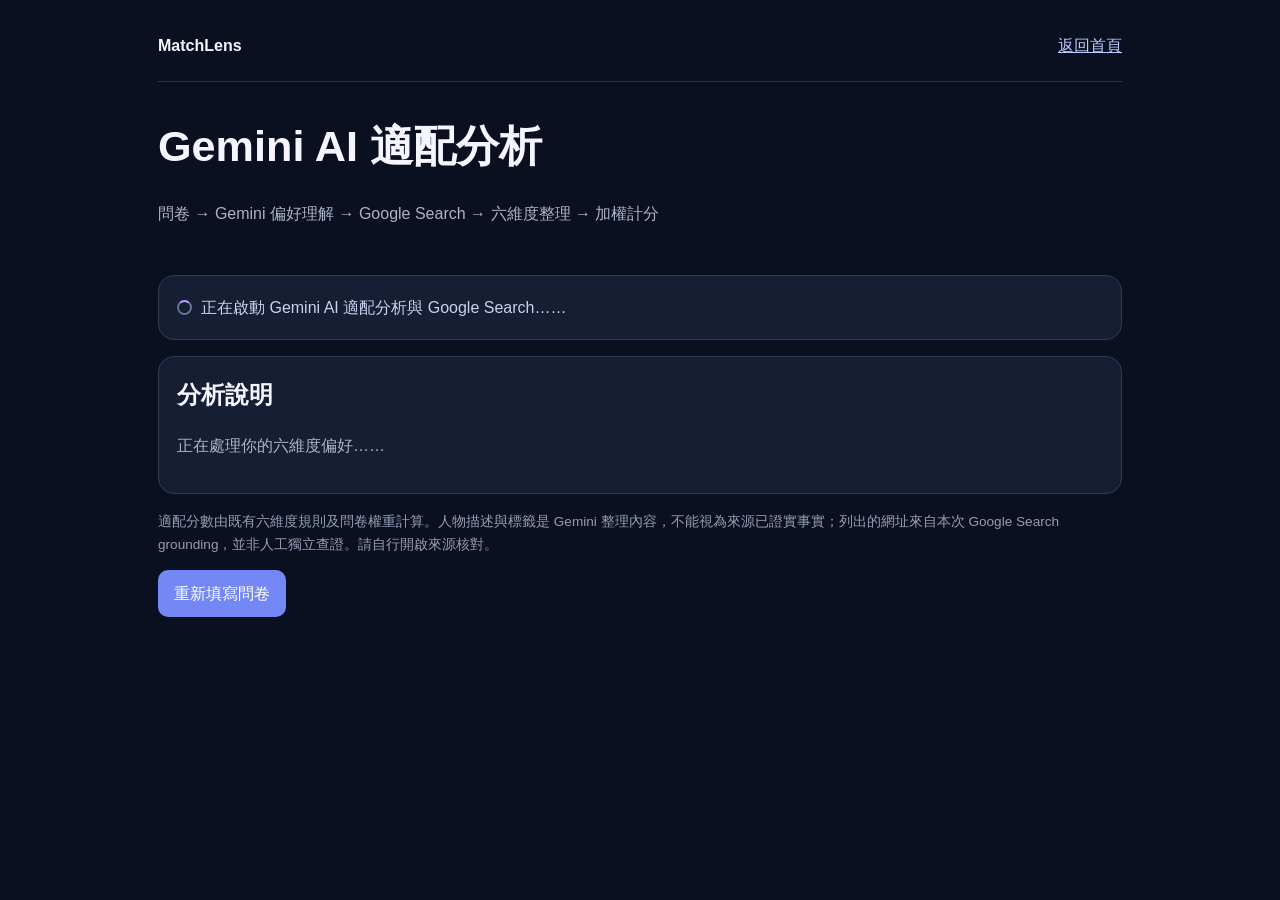
==== commit c3bee351: "Require successful grounded API response before rendering results" ====
--- a/result.html
+++ b/result.html
@@ -4,182 +4,57 @@
   <meta charset="UTF-8">
   <meta name="viewport" content="width=device-width, initial-scale=1.0">
   <meta name="theme-color" content="#101525">
-  <title>推薦結果｜MatchLens</title>
+  <title>Gemini AI 適配分析｜MatchLens</title>
   <style>
-    *{box-sizing:border-box}body{margin:0;background:#0b1020;color:#f4f5ff;font:16px/1.7 Arial,"Noto Sans TC",sans-serif}.container{max-width:1100px;margin:auto;padding:30px 18px 64px}header{display:flex;justify-content:space-between;align-items:center;margin-bottom:28px}.logo{font-size:22px;font-weight:800;color:#a99bff}a{color:#c4b8ff}a:hover,a:focus-visible{color:#fff}.hero{text-align:center;margin:0 0 25px}.hero h1{font-size:clamp(26px,5vw,36px);margin:0 0 8px}.hero p,.muted{color:#aab1ca}.panel,.card,.summary{padding:22px;background:#151c31;border:1px solid #303957;border-radius:16px;margin-bottom:16px}.summary{background:#171e35}.summary h2,.panel h2{font-size:20px;margin:0 0 8px}.status{padding:13px 15px;border-radius:10px;background:#202943;color:#d7deee;margin-bottom:16px}.status.error{background:#43252f;color:#ffd2da}.status[hidden]{display:none}.spinner{display:inline-block;width:14px;height:14px;margin-right:8px;border:2px solid #8b9cff;border-right-color:transparent;border-radius:50%;vertical-align:-2px;animation:spin .7s linear infinite}@keyframes spin{to{transform:rotate(360deg)}}.rank{font-size:13px;font-weight:700;color:#b7aaff}.person{display:flex;justify-content:space-between;gap:12px;align-items:center;margin:5px 0 12px}.person h2{font-size:22px;margin:0}.score{font-size:26px;font-weight:800;color:#c5b5ff;white-space:nowrap}.bar,.compare-track{height:9px;border-radius:999px;background:#303957;overflow:hidden}.fill{height:100%;background:linear-gradient(90deg,#7465df,#b49aff)}.details{display:grid;grid-template-columns:repeat(2,minmax(0,1fr));gap:10px;margin-top:16px}.detail{padding:10px;background:#202943;border-radius:9px}.detail strong{font-size:13px;color:#c5b5ff}.detail .bar{margin-top:7px}.reason{border-top:1px solid #ffffff15;margin-top:16px;padding-top:12px}.reason h3{margin:0 0 6px;font-size:15px}.reason p,.reason li,.section-intro{font-size:14px;color:#bdc5d9}.reason ul{margin:5px 0;padding-left:20px}.compare-list{display:grid;gap:12px}.compare-row{padding:12px;background:#10182b;border-radius:10px}.compare-row h3{font-size:14px;margin:0 0 8px}.compare-series{display:grid;gap:7px}.compare-item{display:grid;grid-template-columns:minmax(90px,130px) 1fr 48px;align-items:center;gap:8px;font-size:12px}.compare-fill{height:100%;border-radius:999px;background:#8c9cff}.works{display:grid;gap:8px}.work{padding:10px;background:#202943;border-radius:9px}.actions{display:flex;gap:10px;flex-wrap:wrap;margin-top:14px}.button{border:0;border-radius:9px;padding:11px 16px;background:#8272ed;color:white;font-weight:700;cursor:pointer;text-decoration:none}.button:hover{background:#9688ff}.button:disabled{opacity:.55;cursor:wait}.badge{display:inline-block;padding:3px 9px;border-radius:999px;background:#403718;color:#f1d795;font-size:12px}.badge.verified{background:#203a35;color:#a9f0cf}.source-list{overflow-wrap:anywhere;padding-left:20px}.feedback-grid{display:grid;grid-template-columns:repeat(3,minmax(0,1fr));gap:12px}.feedback-field label{display:block;font-size:13px;margin-bottom:5px}.feedback-field select{width:100%;padding:10px;background:#10182b;color:#f4f5ff;border:1px solid #39435d;border-radius:8px}.feedback-status{margin-top:10px;color:#a9f0cf}.note{font-size:13px;color:#929bb6;margin:18px 0}@media(max-width:680px){.container{padding:20px 13px 48px}.panel,.card,.summary{padding:16px}.details,.feedback-grid{grid-template-columns:1fr}.compare-item{grid-template-columns:minmax(80px,100px) 1fr 45px}.person{align-items:flex-start}.score{font-size:23px}}
+    *{box-sizing:border-box}body{margin:0;background:#0b1020;color:#f4f5ff;font:16px/1.7 Arial,"Noto Sans TC",sans-serif}.container{max-width:1000px;margin:auto;padding:24px 18px 56px}header{display:flex;justify-content:space-between;align-items:center;padding:8px 0 22px;border-bottom:1px solid #29334b}a{color:#bdc9ff}.hero{padding:28px 0 16px}.hero h1{margin:0;font-size:clamp(1.8rem,5vw,2.7rem)}.muted{color:#aab3c9}.status,.card,.panel{border:1px solid #303b54;border-radius:16px;background:#151e32;padding:18px;margin:16px 0}.status{color:#c9d2ee}.status.error{border-color:#9c4c62;color:#ffbdc7}.spinner{display:inline-block;width:15px;height:15px;border:2px solid #66739a;border-top-color:#bd9cff;border-radius:50%;margin-right:9px;vertical-align:-2px;animation:spin 1s linear infinite}@keyframes spin{to{transform:rotate(360deg)}}.card h2,.panel h2{margin:0 0 4px}.score{font-size:1.55rem;font-weight:800;color:#bba9ff}.badge{display:inline-block;padding:3px 9px;border-radius:20px;background:#27314a;color:#cbd4f1;font-size:.8rem}.grid{display:grid;grid-template-columns:repeat(2,minmax(0,1fr));gap:10px}.detail{padding:10px;background:#10182a;border-radius:10px}.bar{height:6px;margin-top:5px;background:#303b54;border-radius:99px;overflow:hidden}.fill{height:100%;background:linear-gradient(90deg,#8297ff,#bba1ff)}.block{border-top:1px solid #303b54;margin-top:16px;padding-top:12px}.works{padding-left:20px}.actions{display:flex;gap:12px;flex-wrap:wrap;margin-top:14px}.button{display:inline-block;border:0;border-radius:10px;background:#7387f5;color:#fff;padding:10px 16px;text-decoration:none;cursor:pointer}.note{font-size:.85rem;color:#929db4}@media(max-width:600px){.container{padding:16px 14px 40px}.grid{grid-template-columns:1fr}header{gap:10px}}
     @media(prefers-reduced-motion:reduce){*,*::before,*::after{animation-duration:.01ms!important;transition-duration:.01ms!important}}
   </style>
 </head>
 <body>
   <div class="container">
-    <header><div class="logo">MatchLens</div><a href="index.html">返回首頁</a></header>
-    <section class="hero"><h1>你的適配分析結果</h1><p>沿用問卷六維度與原始權重計算；伺服器可選擇以 Gemini 補充說明。</p></section>
-    <div id="status" class="status" role="status" aria-live="polite"><span class="spinner" aria-hidden="true"></span>正在讀取偏好並向推薦服務請求結果……</div>
-    <section class="summary"><h2>分析說明</h2><p id="summaryText" class="muted">正在計算推薦結果……</p></section>
+    <header><strong>MatchLens</strong><a href="index.html">返回首頁</a></header>
+    <section class="hero"><h1>Gemini AI 適配分析</h1><p class="muted">問卷 → Gemini 偏好理解 → Google Search → 六維度整理 → 加權計分</p></section>
+    <div id="status" class="status" role="status" aria-live="polite"><span class="spinner" aria-hidden="true"></span>正在啟動 Gemini AI 適配分析與 Google Search……</div>
+    <section class="panel"><h2>分析說明</h2><p id="summaryText" class="muted">正在處理你的六維度偏好……</p></section>
     <main id="results" aria-live="polite"></main>
-    <p class="note">推薦分數是問卷偏好與示範標籤的規則式吻合程度，不代表客觀能力或作品品質。當前示範候選並非真實人物；來源資料不足時不作真實人物背書。Gemini 只用於文字說明，不負責計分。</p>
-    <button class="button" id="editPreferences" type="button">重新填寫問卷</button>
+    <p class="note">適配分數由既有六維度規則及問卷權重計算。人物描述與標籤是 Gemini 整理內容，不能視為來源已證實事實；列出的網址來自本次 Google Search grounding，並非人工獨立查證。請自行開啟來源核對。</p>
+    <a class="button" href="survey.html">重新填寫問卷</a>
   </div>
-  <script src="data.js"></script>
   <script>
   (() => {
     'use strict';
     const PREFERENCE_KEY = 'matchlens_preferences';
-    const FEEDBACK_KEY = 'matchlens_feedback';
     const DIMENSIONS = ['外型風格', '氣質人設', '作品類型', '表演風格', '資歷區間', '觀看情境'];
-    const resultsBox = document.getElementById('results');
-    const summaryText = document.getElementById('summaryText');
-    const statusBox = document.getElementById('status');
-    const neutralValues = new Set(['沒有特別偏好','沒有特別要求','皆可','無限制','不拘','不限資歷','不限平台','不限片長','作品類型不限']);
-    const isNeutral = value => typeof value === 'string' && neutralValues.has(value);
-    const element = (tag, cls, text) => { const node = document.createElement(tag); if (cls) node.className = cls; if (text !== undefined && text !== null) node.textContent = String(text); return node; };
-    function matchSingle(preference, options) {
-      if (isNeutral(preference)) return 100;
-      if (preference === undefined || preference === null || preference === '') return 0;
-      return (Array.isArray(options) ? options : [options]).includes(preference) ? 100 : 0;
+    const results = document.getElementById('results'); const status = document.getElementById('status'); const summary = document.getElementById('summaryText');
+    const el = (tag, cls, text) => { const node = document.createElement(tag); if (cls) node.className = cls; if (text !== undefined) node.textContent = String(text); return node; };
+    function showError(message) { status.className = 'status error'; status.textContent = message; results.replaceChildren(); }
+    function addLinks(parent, urls) { const list = el('ul', 'works'); (Array.isArray(urls) ? urls : []).forEach(value => { try { const url = new URL(value); if (!['http:', 'https:'].includes(url.protocol)) return; const li = el('li'); const a = el('a', '', url.href); a.href = url.href; a.target = '_blank'; a.rel = 'noopener noreferrer'; li.append(a); list.append(li); } catch {} }); if (list.childElementCount) parent.append(list); else parent.append(el('p', 'muted', '沒有可核對的搜尋來源。')); }
+    function render(data) {
+      if (data.ok !== true || data.geminiEnabled !== true || data.searchPerformed !== true || !Array.isArray(data.ranking) || !data.ranking.length) throw new Error('API 回應缺少成功狀態、搜尋狀態或推薦資料；不顯示結果。');
+      if (typeof data.model !== 'string' || data.sourceStatus !== 'google-search-grounded-not-independently-verified') throw new Error('API 回應未通過模型與來源狀態驗證；不顯示結果。');
+      results.replaceChildren();
+      data.ranking.forEach(person => {
+        if (typeof person.name !== 'string' || !Number.isFinite(Number(person.score)) || !Array.isArray(person.dimensions) || person.dimensions.length !== 6 || !person.evidence || person.evidence.sourceStatus !== data.sourceStatus || !Array.isArray(person.evidence.sourceUrls) || !person.evidence.sourceUrls.length) throw new Error('推薦資料缺少完整六維度或搜尋來源；不顯示不完整結果。');
+        const card = el('article', 'card'); card.append(el('span', 'badge', `推薦 ${person.rank}｜${person.category || '演員'}`), el('h2', '', person.name), el('div', 'score', `適配分數 ${Number(person.score).toFixed(1)}%`));
+        if (person.description) card.append(el('p', 'muted', `Gemini 整理描述（未經人工獨立查證）：${person.description}`));
+        const dims = el('section', 'block'); dims.append(el('h3', '', '六維度匹配分析')); const grid = el('div', 'grid');
+        person.dimensions.forEach(item => { if (!DIMENSIONS.includes(item.name) || !Number.isFinite(Number(item.score)) || Number(item.score) < 0 || Number(item.score) > 100) throw new Error('維度資料不合法；不顯示結果。'); const box = el('div', 'detail'); box.append(el('strong', '', `${item.name}｜${Number(item.score)}%`)); const bar = el('div', 'bar'); const fill = el('div', 'fill'); fill.style.width = `${Number(item.score)}%`; bar.append(fill); box.append(bar); grid.append(box); }); dims.append(grid); card.append(dims);
+        const reason = el('section', 'block'); reason.append(el('h3', '', 'Gemini AI 推薦理由'), el('p', '', data.recommendationReason || data.summary || 'Gemini 未提供推薦理由。'), el('p', 'muted', `模型：${data.model}。推薦理由是 AI 生成的整理內容，不是人工查證結論。`)); card.append(reason);
+        const works = el('section', 'block'); works.append(el('h3', '', '相關作品（需自行核對來源）'));
+        if (Array.isArray(person.works) && person.works.length) { const ul = el('ul', 'works'); person.works.forEach(work => { if (!work || typeof work.title !== 'string' || !Array.isArray(work.sourceUrls) || !work.sourceUrls.length) return; const li = el('li'); li.append(document.createTextNode(`${work.title}${work.type ? `｜${work.type}` : ''}${work.year ? `｜${work.year}` : ''}`)); addLinks(li, work.sourceUrls); ul.append(li); }); works.append(ul); } else works.append(el('p', 'muted', '沒有通過搜尋來源關聯驗證的作品資料。');
+        const video = el('a', 'button', '搜尋相關影片'); video.href = `https://www.youtube.com/results?search_query=${encodeURIComponent(`${person.name} 作品 預告`)}`; video.target = '_blank'; video.rel = 'noopener noreferrer'; works.append(video); card.append(works);
+        const source = el('section', 'block'); source.append(el('h3', '', '資料來源及查證狀態'), el('p', 'muted', 'Google Search grounding 引用；程式檢查人物姓名與搜尋引用關聯。這不是人工查證，也不保證來源內容真實或準確。')); addLinks(source, person.evidence.sourceUrls); card.append(source); results.append(card);
+      });
     }
-    function matchMultiple(selected, options) {
-      if (!Array.isArray(selected) || selected.length === 0) return 0;
-      if (selected.includes('作品類型不限')) return 100;
-      const labels = Array.isArray(options) ? options : [];
-      return Math.round(selected.filter(value => labels.includes(value)).length / selected.length * 100);
-    }
-    function getWeights(preferences) {
-      const saved = Array.isArray(preferences.weights) ? preferences.weights : [];
-      const items = DIMENSIONS.map((name, index) => saved.find(item => item && item.name === name) || saved[index]);
-      const raw = items.map(item => Number(item?.score));
-      const hasRaw = raw.every(value => Number.isFinite(value) && value > 0);
-      const values = hasRaw ? raw : items.map(item => Number(item?.percentage));
-      const total = values.reduce((sum, value) => sum + value, 0);
-      if (!values.every(value => Number.isFinite(value) && value >= 0) || total <= 0) return DIMENSIONS.map(() => 100 / 6);
-      return values.map(value => value / total * 100);
-    }
-    function getDimensionScores(preferences, person) {
-      const viewing = preferences.viewing || {};
-      const pv = person.viewing || {};
-      const viewingScore = (matchSingle(viewing.platform,pv.platform)+matchSingle(viewing.duration,pv.duration)+matchSingle(viewing.quality,pv.quality))/3;
-      return [
-        {name:'外型風格',score:matchSingle(preferences.appearance,person.appearance)},
-        {name:'氣質人設',score:matchSingle(preferences.personality,person.personality)},
-        {name:'作品類型',score:matchMultiple(preferences.genres,person.genres)},
-        {name:'表演風格',score:matchSingle(preferences.performance,person.performance)},
-        {name:'資歷區間',score:matchSingle(preferences.experience,person.experience)},
-        {name:'觀看情境',score:Math.round(viewingScore)}
-      ];
-    }
-    function localRanking(preferences) {
-      const weights = getWeights(preferences);
-      return candidates.map(person => {
-        const dimensions = getDimensionScores(preferences,person);
-        const total = Math.round(dimensions.reduce((sum,item,index)=>sum+item.score*weights[index]/100,0)*10)/10;
-        return {rank:0,name:person.name,category:person.category,score:total,description:person.description,personId:person.id,dimensions,works:person.works||[],sourceStatus:'demo',evidence:{sourceStatus:'demo',note:'本機示範資料，並非已驗證的真實人物資料。',verifiedAt:null,sourceUrls:[]},bestMatches:dimensions.filter(d=>d.score===100).map(d=>d.name),gaps:dimensions.filter(d=>d.score<50).map(d=>d.name)};
-      }).sort((a,b)=>b.score-a.score).slice(0,3).map((item,index)=>({...item,rank:index+1}));
-    }
-    function showError(title, message, action=true) {
-      resultsBox.replaceChildren();
-      const box = element('section','card'); box.append(element('h2','',title),element('p','muted',message));
-      if(action){const link=element('a','button','前往填寫問卷');link.href='survey.html';box.append(link);}
-      resultsBox.append(box);
-    }
-    function scoreBar(value, cls='fill') { const track=element('div','bar');const fill=element('div',cls);fill.style.width=`${Math.max(0,Math.min(100,Number(value)||0))}%`;track.append(fill);return track; }
-    function renderComparison(ranking) {
-      const panel=element('section','panel');panel.append(element('h2','','TOP 1–3 六維度比較'),element('p','section-intro','依伺服器回傳的既有計分結果呈現，沒有另行計分。'));
-      const list=element('div','compare-list');
-      DIMENSIONS.forEach(name=>{const row=element('div','compare-row');row.append(element('h3','',name));const series=element('div','compare-series');ranking.forEach((item,index)=>{const d=(item.dimensions||[]).find(x=>x.name===name);const score=Number(d?.score)||0;const line=element('div','compare-item');line.append(element('span','',`TOP ${index+1} ${item.name}`));const track=element('div','compare-track');const fill=element('div','compare-fill');fill.style.width=`${Math.max(0,Math.min(100,score))}%`;track.append(fill);line.append(track,element('span','',`${score} 分`));series.append(line);});row.append(series);list.append(row);});
-      panel.append(list);return panel;
-    }
-    function matchingReasons(item, preferences) {
-      const p=item.person||{};const matched=[];const gaps=[];
-      item.dimensions.forEach(d=>{
-        let preferred=null;let labels=[];
-        if(d.name==='外型風格'){preferred=preferences.appearance;labels=p.appearance||[];}
-        if(d.name==='氣質人設'){preferred=preferences.personality;labels=p.personality||[];}
-        if(d.name==='作品類型'){preferred=preferences.genres;labels=p.genres||[];}
-        if(d.name==='表演風格'){preferred=preferences.performance;labels=p.performance||[];}
-        if(d.name==='資歷區間'){preferred=preferences.experience;labels=[p.experience].filter(Boolean);}
-        if(d.name==='觀看情境'){
-          const user=preferences.viewing||{}, person=p.viewing||{};
-          [['平台','platform'],['片長','duration'],['畫質','quality']].forEach(([label,key])=>{if(!user[key]||isNeutral(user[key]))return;(matchSingle(user[key],person[key])===100?matched:gaps).push(`${label}：${user[key]}`);});
-          return;
-        }
-        if(isNeutral(preferred)||!preferred||(Array.isArray(preferred)&&preferred.includes('作品類型不限')))return;
-        const selected=Array.isArray(preferred)?preferred:[preferred];const hits=selected.filter(value=>labels.includes(value));
-        if(hits.length)matched.push(`${d.name}：符合 ${hits.join('、')}`);
-        const missing=selected.filter(value=>!labels.includes(value));if(missing.length)gaps.push(`${d.name}：未匹配 ${missing.join('、')}`);
-      });
-      return {matched,gaps};
-    }
-    function renderWorks(card, item) {
-      const block=element('section','reason');block.append(element('h3','','相關作品（資料屬性）'));
-      if(!item.works?.length){block.append(element('p','muted','目前沒有可列出的相關作品資料。'));card.append(block);return;}
-      if(item.sourceStatus==='demo'){block.append(element('p','badge','示範作品資料，非真實作品'));}
-      const list=element('div','works');
-      item.works.slice(0,5).forEach(work=>{const entry=element('div','work');entry.append(element('strong','',work.title||'未提供作品名稱'));const meta=[work.type,work.year].filter(Boolean).join('｜');if(meta)entry.append(element('p','muted',meta));const search=document.createElement('a');search.href=`https://www.youtube.com/results?search_query=${encodeURIComponent(`${item.name} ${work.title||''}`)}`;search.target='_blank';search.rel='noopener noreferrer';search.textContent='在 YouTube 搜尋影片 ↗';entry.append(search);list.append(entry);});
-      block.append(list);card.append(block);
-    }
-    function renderSources(card,item) {
-      const evidence=item.evidence||{};const block=element('section','reason');block.append(element('h3','','資料來源與完整度'));
-      const verified=item.sourceStatus==='verified'&&Array.isArray(evidence.sourceUrls)&&evidence.sourceUrls.length>0;
-      block.append(element('p','',verified?'來源狀態：已附公開來源（仍需自行核對）。':'來源狀態：資料不足／示範資料，未驗證為真實公開人物。'));
-      const values=item.dimensions||[];const count=values.filter(d=>Number.isFinite(Number(d.score))).length;block.append(element('p','',`六維度分數欄位完整度：${count}/6。此數值不代表人物事實已獲外部查證。`));
-      if(evidence.verifiedAt)block.append(element('p','',`最後查證時間：${evidence.verifiedAt}`));
-      if(evidence.note)block.append(element('p','muted',evidence.note));
-      const urls=verified?evidence.sourceUrls:[];
-      if(urls.length){const list=element('ul','source-list');urls.forEach(url=>{try{const parsed=new URL(url);if(!['http:','https:'].includes(parsed.protocol))return;const li=element('li');const a=document.createElement('a');a.href=parsed.href;a.target='_blank';a.rel='noopener noreferrer';a.textContent=parsed.href;li.append(a);list.append(li);}catch(error){}});block.append(list);}
-      else block.append(element('p','muted','尚無可展示的已驗證公開來源網址；示範資料不可作為真實人物推薦。'));
-      card.append(block);
-    }
-    function renderResults(ranking, preferences, response) {
-      if(!Array.isArray(ranking)||ranking.length===0){showError('沒有推薦結果','本次沒有可用候選資料。你可以重新填寫問卷，稍後再試。');return;}
-      resultsBox.replaceChildren(renderComparison(ranking));
-      ranking.forEach((item,index)=>{
-        const card=element('section','card');card.append(element('div','rank',`TOP ${index+1}`));
-        const person=element('div','person');const identity=element('div');identity.append(element('h2','',item.name||'候選人物'),element('div','muted',item.category||'人物類別未提供'));person.append(identity,element('div','score',`${Number(item.score)||0}%`));card.append(person,scoreBar(item.score));
-        const dims=element('div','details');(item.dimensions||[]).forEach(d=>{const detail=element('div','detail');detail.append(element('strong','',`${d.name}｜${Number(d.score)||0} 分`),scoreBar(d.score));dims.append(detail);});card.append(dims);
-        if(item.description)card.append(element('p','muted item-description',item.description));
-        const reasons=matchingReasons(item,preferences);const block=element('section','reason');block.append(element('h3','','推薦原因（依問卷標籤比對）'));
-        const aiText=response?.recommendationReason;block.append(element('p','',aiText||`總適配度 ${item.score}%；${(item.bestMatches||[]).length?`符合維度：${item.bestMatches.join('、')}。`:'依目前示範標籤，沒有明確完全符合維度。'}`));
-        if(response?.geminiEnabled)block.append(element('p','muted','Gemini 提供文字補充；分數與排名仍由原有規則式計分產生。'));
-        if(reasons.matched.length){block.append(element('h3','','符合偏好'));const ul=element('ul');reasons.matched.forEach(x=>ul.append(element('li','',x)));block.append(ul);}
-        if(reasons.gaps.length){block.append(element('h3','','未符合／資料不足'));const ul=element('ul');reasons.gaps.forEach(x=>ul.append(element('li','',x)));block.append(ul);}
-        card.append(block);
-        if(response?.dataLimit)card.append(element('p','muted',response.dataLimit));
-        renderWorks(card,item);renderSources(card,item);resultsBox.append(card);
-      });
-      resultsBox.append(renderFeedback());
-    }
-    function renderFeedback() {
-      const panel=element('section','panel');panel.append(element('h2','','推薦結果回饋'),element('p','section-intro','回饋只保存在此瀏覽器，不會傳送至伺服器。'));
-      const form=document.createElement('form');const grid=element('div','feedback-grid');
-      const addSelect=(labelText,name,options,required=false)=>{const wrap=element('div','feedback-field');const label=element('label','',labelText);const select=document.createElement('select');select.name=name;select.required=required;options.forEach(([text,value])=>{const option=document.createElement('option');option.value=value;option.textContent=text;select.append(option);});wrap.append(label,select);grid.append(wrap);return select;};
-      const rating=addSelect('整體滿意度（必填）','satisfaction',[['請選擇 1–5 分',''],...['1','2','3','4','5'].map(x=>[`${x} 分`,x])],true);
-      const most=addSelect('最滿意的維度（選填）','mostSatisfiedDimension',[['不指定',''],...DIMENSIONS.map(x=>[x,x])]);
-      const least=addSelect('最不符合期待的維度（選填）','leastExpectedDimension',[['不指定',''],...DIMENSIONS.map(x=>[x,x])]);
-      const submit=element('button','button','儲存本次回饋');submit.type='submit';const status=element('p','feedback-status','');status.setAttribute('role','status');form.append(grid,submit,status);form.addEventListener('submit',event=>{event.preventDefault();if(!form.reportValidity())return;try{const current=JSON.parse(localStorage.getItem(FEEDBACK_KEY)||'[]');if(!Array.isArray(current))throw new Error('Invalid feedback storage');current.push({submittedAt:new Date().toISOString(),satisfaction:Number(rating.value),mostSatisfiedDimension:most.value||null,leastExpectedDimension:least.value||null});localStorage.setItem(FEEDBACK_KEY,JSON.stringify(current));status.textContent=`回饋已儲存；本瀏覽器目前保留 ${current.length} 筆。`;form.reset();}catch(error){status.textContent='回饋儲存失敗，請檢查瀏覽器本機儲存空間。';}});panel.append(form);return panel;
-    }
-    document.getElementById('editPreferences').addEventListener('click',()=>{window.location.href='survey.html';});
     async function init() {
-      let preferences;
-      try{const raw=localStorage.getItem(PREFERENCE_KEY);if(raw)preferences=JSON.parse(raw);}catch(error){statusBox.className='status error';statusBox.textContent='無法讀取本機問卷資料。請重新填寫問卷。';showError('問卷資料無法讀取','瀏覽器儲存資料格式錯誤或無法使用。');return;}
-      if(!preferences){summaryText.textContent='尚未找到問卷資料。';statusBox.hidden=true;showError('尚未找到問卷資料','請先完成偏好問卷，再查看推薦結果。');return;}
-      if(typeof candidates==='undefined'||!Array.isArray(candidates)){statusBox.className='status error';statusBox.textContent='候選資料檔未能載入。';showError('候選資料讀取失敗','請確認 data.js 已載入。');return;}
-      let ranking=localRanking(preferences);let response=null;let timer;
-      try{
-        const controller=new AbortController();timer=setTimeout(()=>controller.abort(),12000);
-        const result=await fetch('/api/recommendations',{method:'POST',headers:{'Content-Type':'application/json'},body:JSON.stringify(preferences),signal:controller.signal});
-        if(!result.ok)throw new Error(`推薦服務回應 ${result.status}`);
-        response=await result.json();
-        if(!response.ok||!Array.isArray(response.ranking))throw new Error('推薦服務回傳格式不正確');
-        const byId=new Map(candidates.map(person=>[person.id,person]));
-        ranking=response.ranking.map(item=>({...item,person:byId.get(item.personId)||{},sourceStatus:item.sourceStatus||'demo'}));
-        statusBox.className='status';statusBox.textContent=response.geminiEnabled?'已收到伺服器推薦結果；Gemini 已補充文字說明，計分仍使用原有規則。':'已收到伺服器推薦結果；目前使用本地規則式文字說明。';
-        summaryText.textContent=response.summary||`本次分析比較 ${candidates.length} 位候選資料，依六項原始重要度正規化權重計分並排序。`;
-      }catch(error){
-        const reason=error.name==='AbortError'?'推薦服務逾時（12 秒），已使用本地規則式結果。':`無法連接推薦服務（${error.message}），已使用本地規則式結果。`;
-        statusBox.className='status';statusBox.textContent=reason;
-        summaryText.textContent=`本次分析比較 ${candidates.length} 位候選資料，依六項原始重要度正規化權重計分並排序。伺服器不可用時已安全回退。`;
-      }finally{clearTimeout(timer);}
-      renderResults(ranking,preferences,response);
+      let preferences; try { preferences = JSON.parse(localStorage.getItem(PREFERENCE_KEY) || 'null'); } catch { showError('無法讀取本機問卷資料，請重新填寫問卷。'); return; }
+      if (!preferences) { showError('尚未找到問卷資料，請先完成六維度問卷。'); return; }
+      try {
+        const response = await fetch('/api/recommendations', { method: 'POST', headers: { 'Content-Type': 'application/json' }, body: JSON.stringify(preferences) });
+        let data; try { data = await response.json(); } catch { throw new Error('分析服務回傳格式無效；未產生推薦。'); }
+        if (!response.ok || data.ok !== true) { showError(data.error || 'Gemini AI 適配分析服務尚未啟用或搜尋失敗；未產生推薦。'); summary.textContent = '服務不可用時不會回退至預設候選資料。'; return; }
+        render(data); status.className = 'status'; status.textContent = '分析完成。請自行核對 Google Search 來源；AI 整理內容不是人工查證。'; summary.textContent = data.summary || data.preferenceSummary || '已完成有搜尋引用的六維度適配計算。';
+      } catch (error) { showError(error.message || '無法連接 Gemini AI 適配分析服務；未顯示推薦結果。'); summary.textContent = '確認伺服器環境已設定 GEMINI_API_KEY，且帳戶/model 支援 Google Search grounding。'; }
     }
     init();
   })();
